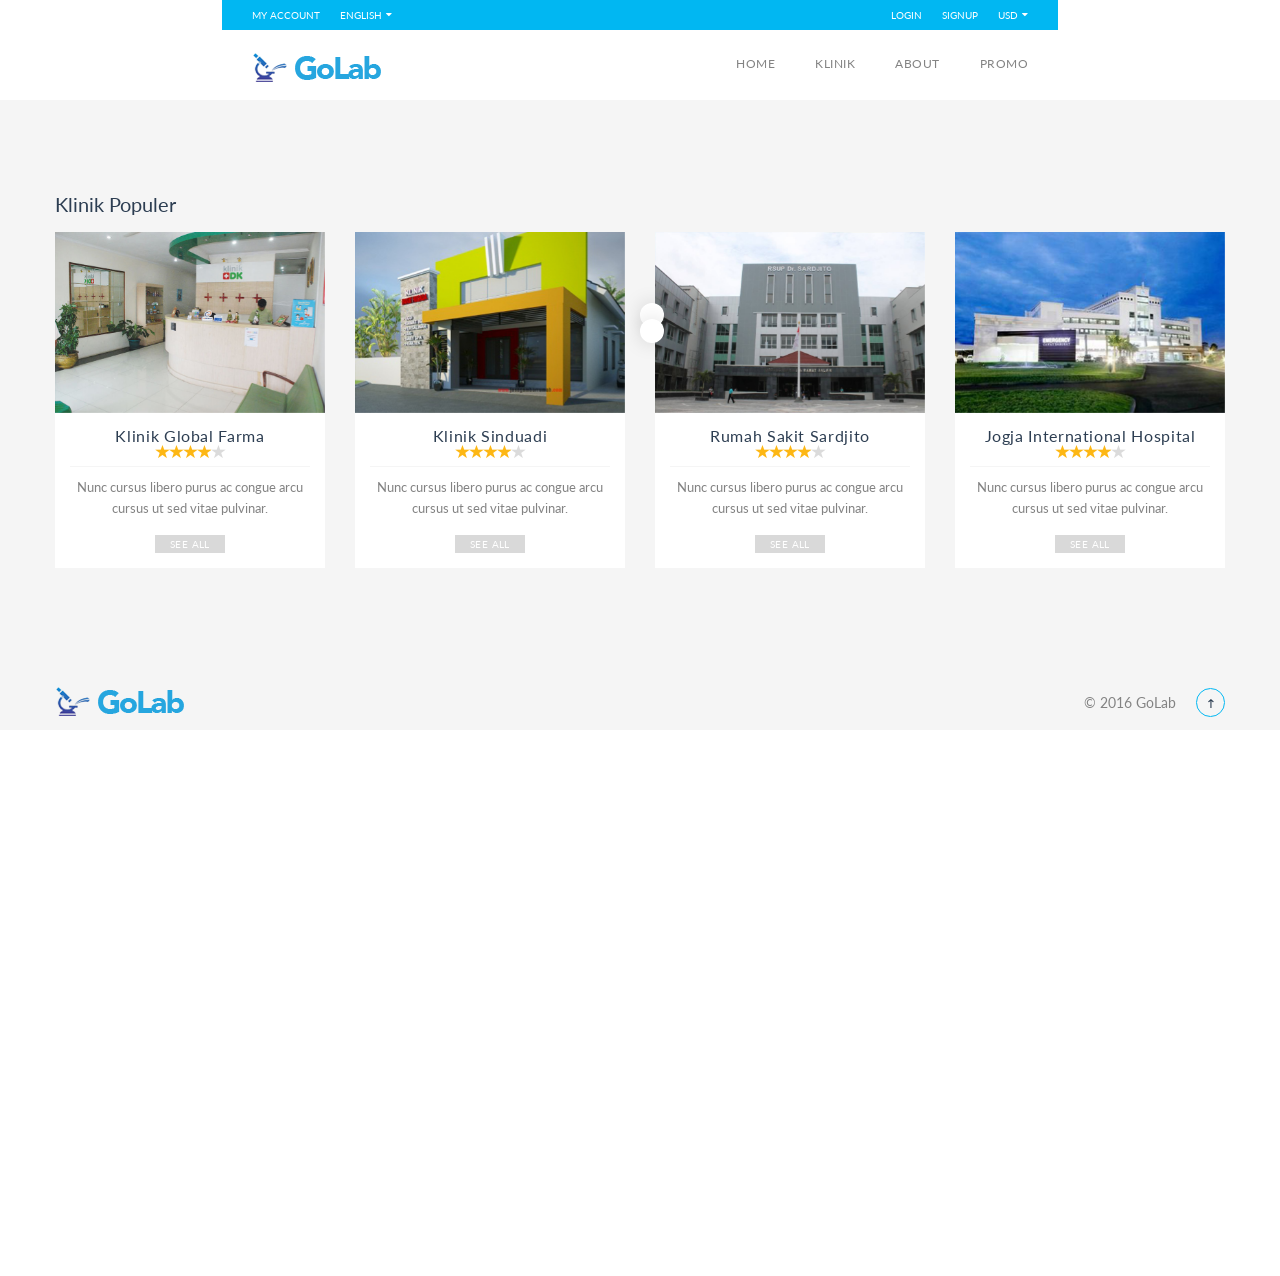
==== index.html @ 2e9f265a "first" ====
<!DOCTYPE html>
<!--[if IE 8]>          <html class="ie ie8"> <![endif]-->
<!--[if IE 9]>          <html class="ie ie9"> <![endif]-->
<!--[if gt IE 9]><!-->  <html> <!--<![endif]-->
<head>
    <!-- Page Title -->
    <title>Golab | Laboratorium Klinik</title>
    
    <!-- Meta Tags -->
    <meta charset="utf-8">
    <meta name="keywords" content="HTML5 Template" />
    <meta name="description" content="Travelo | Responsive HTML5 Travel Template">
    <meta name="author" content="SoapTheme">

    <meta name="viewport" content="width=device-width, initial-scale=1.0">
    
    <!-- Theme Styles -->
    <link rel="stylesheet" href="css/bootstrap.min.css">
    <link rel="stylesheet" href="css/font-awesome.min.css">
    <link href='http://fonts.googleapis.com/css?family=Lato:300,400,700' rel='stylesheet' type='text/css'>
    <link rel="stylesheet" href="css/animate.min.css">
    
    <!-- Current Page Styles -->
    <link rel="stylesheet" type="text/css" href="components/revolution_slider/css/settings.css" media="screen" />
    <link rel="stylesheet" type="text/css" href="components/revolution_slider/css/style.css" media="screen" />
    <link rel="stylesheet" type="text/css" href="components/jquery.bxslider/jquery.bxslider.css" media="screen" />
    <link rel="stylesheet" type="text/css" href="components/flexslider/flexslider.css" media="screen" />
    
    <!-- Main Style -->
    <link id="main-style" rel="stylesheet" href="css/style.css">
    
    <!-- Custom Styles -->
    <link rel="stylesheet" href="css/custom.css">

    <!-- Updated Styles -->
    <link rel="stylesheet" href="css/updates.css">
    
    <!-- Responsive Styles -->
    <link rel="stylesheet" href="css/responsive.css">
    
    <!-- CSS for IE -->
    <!--[if lte IE 9]>
        <link rel="stylesheet" type="text/css" href="css/ie.css" />
    <![endif]-->
    

    <!-- HTML5 shim and Respond.js IE8 support of HTML5 elements and media queries -->
    <!--[if lt IE 9]>
      <script type='text/javascript' src="http://html5shiv.googlecode.com/svn/trunk/html5.js"></script>
      <script type='text/javascript' src="http://cdnjs.cloudflare.com/ajax/libs/respond.js/1.4.2/respond.js"></script>
    <![endif]-->
</head>
<body>
    
    <div id="page-wrapper">
        <header id="header" class="navbar-static-top">
            <div class="topnav hidden-xs">
                <div class="container custom2">
                    <ul class="quick-menu pull-left">
                        <li><a href="#">MY ACCOUNT</a></li>
                        <li class="ribbon">
                            <a href="#">English</a>
                            <ul class="menu mini">
                                <li><a href="#" title="Dansk">Dansk</a></li>
                                <li><a href="#" title="Deutsch">Deutsch</a></li>
                                <li class="active"><a href="#" title="English">English</a></li>
                                <li><a href="#" title="Español">Español</a></li>
                                <li><a href="#" title="Français">Français</a></li>
                                <li><a href="#" title="Italiano">Italiano</a></li>
                                <li><a href="#" title="Magyar">Magyar</a></li>
                                <li><a href="#" title="Nederlands">Nederlands</a></li>
                                <li><a href="#" title="Norsk">Norsk</a></li>
                                <li><a href="#" title="Polski">Polski</a></li>
                                <li><a href="#" title="Português">Português</a></li>
                                <li><a href="#" title="Suomi">Suomi</a></li>
                                <li><a href="#" title="Svenska">Svenska</a></li>
                            </ul>
                        </li>
                    </ul>
                    <ul class="quick-menu pull-right">
                        <li><a href="#" class="soap-popupbox">LOGIN</a></li>
                        <li><a href="#" class="soap-popupbox">SIGNUP</a></li>
                        <li class="ribbon currency">
                            <a href="#" title="">USD</a>
                            <ul class="menu mini">
                                <li><a href="#" title="AUD">AUD</a></li>
                                <li><a href="#" title="BRL">BRL</a></li>
                                <li class="active"><a href="#" title="USD">USD</a></li>
                                <li><a href="#" title="CAD">CAD</a></li>
                                <li><a href="#" title="CHF">CHF</a></li>
                                <li><a href="#" title="CNY">CNY</a></li>
                                <li><a href="#" title="CZK">CZK</a></li>
                                <li><a href="#" title="DKK">DKK</a></li>
                                <li><a href="#" title="EUR">EUR</a></li>
                                <li><a href="#" title="GBP">GBP</a></li>
                                <li><a href="#" title="HKD">HKD</a></li>
                                <li><a href="#" title="HUF">HUF</a></li>
                                <li><a href="#" title="IDR">IDR</a></li>
                            </ul>
                        </li>
                    </ul>
                </div>
            </div>
            
            <div class="main-header">
                
                <a href="#" data-toggle="collapse" class="mobile-menu-toggle">
                    Mobile Menu Toggle
                </a>

                <div class="container custom1">
                    <h1 class="logo navbar-brand">
                        <a href="#" title="Travelo - home">
                            <img src="images/logo.png" alt="Travelo HTML5 Template" />
                        </a>
                    </h1>
                    
                    <nav id="main-menu" role="navigation">
                        <ul class="menu">
                            <li class="menu-item-has-children">
                                <a href="#">Home</a>
                               
                            </li>
                            
                            <li class="menu-item-has-children">
                                <a href="#">Klinik</a>
                               
                            </li>
                            
                            <li class="menu-item-has-children">
                                <a href="#">About</a>
                                
                            </li>
                            <li class="menu-item-has-children">
                                <a href="#">PROMO</a>
                               
                            </li>
                        </ul>
                    </nav>
                </div>
                
                <nav id="mobile-menu-01" class="mobile-menu collapse">
                    <ul id="mobile-primary-menu" class="menu">
                        <li class="menu-item-has-children">
                                <a href="#">Home</a>
                               
                            </li>
                            
                            <li class="menu-item-has-children">
                                <a href="#">Klinik</a>
                               
                            </li>
                            
                            <li class="menu-item-has-children">
                                <a href="#">About</a>
                                
                            </li>
                            <li class="menu-item-has-children">
                                <a href="#">PROMO</a>
                               
                            </li>
                        </ul>
                    </ul>
                    
                    <ul class="mobile-topnav container">
                        <li><a href="#">MY ACCOUNT</a></li>
                        <li class="ribbon language menu-color-skin">
                            <a href="#" data-toggle="collapse">ENGLISH</a>
                            <ul class="menu mini">
                                <li><a href="#" title="Dansk">Dansk</a></li>
                                <li><a href="#" title="Deutsch">Deutsch</a></li>
                                <li class="active"><a href="#" title="English">English</a></li>
                                <li><a href="#" title="Español">Español</a></li>
                                <li><a href="#" title="Français">Français</a></li>
                                <li><a href="#" title="Italiano">Italiano</a></li>
                                <li><a href="#" title="Magyar">Magyar</a></li>
                                <li><a href="#" title="Nederlands">Nederlands</a></li>
                                <li><a href="#" title="Norsk">Norsk</a></li>
                                <li><a href="#" title="Polski">Polski</a></li>
                                <li><a href="#" title="Português">Português</a></li>
                                <li><a href="#" title="Suomi">Suomi</a></li>
                                <li><a href="#" title="Svenska">Svenska</a></li>
                            </ul>
                        </li>
                        <li><a href="#" class="soap-popupbox">LOGIN</a></li>
                        <li><a href="#" class="soap-popupbox">SIGNUP</a></li>
                        <li class="ribbon currency menu-color-skin">
                            <a href="#">USD</a>
                            <ul class="menu mini">
                                <li><a href="#" title="AUD">AUD</a></li>
                                <li><a href="#" title="BRL">BRL</a></li>
                                <li class="active"><a href="#" title="USD">USD</a></li>
                                <li><a href="#" title="CAD">CAD</a></li>
                                <li><a href="#" title="CHF">CHF</a></li>
                                <li><a href="#" title="CNY">CNY</a></li>
                                <li><a href="#" title="CZK">CZK</a></li>
                                <li><a href="#" title="DKK">DKK</a></li>
                                <li><a href="#" title="EUR">EUR</a></li>
                                <li><a href="#" title="GBP">GBP</a></li>
                                <li><a href="#" title="HKD">HKD</a></li>
                                <li><a href="#" title="HUF">HUF</a></li>
                                <li><a href="#" title="IDR">IDR</a></li>
                            </ul>
                        </li>
                    </ul>
                    
                </nav>
            </div>
            <div id="travelo-signup" class="travelo-signup-box travelo-box">
                <div class="login-social">
                    <a href="#" class="button login-facebook"><i class="soap-icon-facebook"></i>Login with Facebook</a>
                    <a href="#" class="button login-googleplus"><i class="soap-icon-googleplus"></i>Login with Google+</a>
                </div>
                <div class="seperator"><label>OR</label></div>
                <div class="simple-signup">
                    <div class="text-center signup-email-section">
                        <a href="#" class="signup-email"><i class="soap-icon-letter"></i>Sign up with Email</a>
                    </div>
                    <p class="description">By signing up, I agree to Travelo's Terms of Service, Privacy Policy, Guest Refund olicy, and Host Guarantee Terms.</p>
                </div>
                <div class="email-signup">
                    <form>
                        <div class="form-group">
                            <input type="text" class="input-text full-width" placeholder="first name">
                        </div>
                        <div class="form-group">
                            <input type="text" class="input-text full-width" placeholder="last name">
                        </div>
                        <div class="form-group">
                            <input type="text" class="input-text full-width" placeholder="email address">
                        </div>
                        <div class="form-group">
                            <input type="password" class="input-text full-width" placeholder="password">
                        </div>
                        <div class="form-group">
                            <input type="password" class="input-text full-width" placeholder="confirm password">
                        </div>
                        <div class="form-group">
                            <div class="checkbox">
                                <label>
                                    <input type="checkbox"> Tell me about Travelo news
                                </label>
                            </div>
                        </div>
                        <div class="form-group">
                            <p class="description">By signing up, I agree to Travelo's Terms of Service, Privacy Policy, Guest Refund Policy, and Host Guarantee Terms.</p>
                        </div>
                        <button type="submit" class="full-width btn-medium">SIGNUP</button>
                    </form>
                </div>
                <div class="seperator"></div>   
                <p>Already a Travelo member? <a href="#" class="goto-login soap-popupbox">Login</a></p>
            </div>
            <div id="travelo-login" class="travelo-login-box travelo-box">
                <div class="login-social">
                    <a href="#" class="button login-facebook"><i class="soap-icon-facebook"></i>Login with Facebook</a>
                    <a href="#" class="button login-googleplus"><i class="soap-icon-googleplus"></i>Login with Google+</a>
                </div>
                <div class="seperator"><label>OR</label></div>
                <form>
                    <div class="form-group">
                        <input type="text" class="input-text full-width" placeholder="email address">
                    </div>
                    <div class="form-group">
                        <input type="password" class="input-text full-width" placeholder="password">
                    </div>
                    <div class="form-group">
                        <a href="#" class="forgot-password pull-right">Forgot password?</a>
                        <div class="checkbox checkbox-inline">
                            <label>
                                <input type="checkbox"> Remember me
                            </label>
                        </div>
                    </div>
                </form>
                <div class="seperator"></div>
                <p>Don't have an account? <a href="#" class="goto-signup soap-popupbox">Sign up</a></p>
            </div>
        </header>
        <div id="slideshow">
            <div class="fullwidthbanner-container">
                <div class="revolution-slider" style="height: 0; overflow: hidden;">
                    <ul>    <!-- SLIDE  -->
                        <!-- Slide1 -->
                        <li data-transition="zoomin" data-slotamount="7" data-masterspeed="1500">
                            <!-- MAIN IMAGE -->
                            <img src="http://localhost/golab.id/images/slider.jpg" alt="">
                        </li>
                    </ul>
                </div>
            </div>
        </div>
        <section id="content">
            <div class="search-box-wrapper">
                <div class="search-box container">
                    <ul class="search-tabs clearfix">
                        <li class="active"><a href="#" data-toggle="tab">CEK LAB</a></li>
                       <!-- <li><a href="#flights-tab" data-toggle="tab">FLIGHTS</a></li>
                        <li><a href="#flight-and-hotel-tab" data-toggle="tab">FLIGHT &amp; HOTELS</a></li>
                        <li><a href="#cars-tab" data-toggle="tab">CARS</a></li>
                        <li><a href="#cruises-tab" data-toggle="tab">CRUISES</a></li>
                        <li><a href="#flight-status-tab" data-toggle="tab">FLIGHT STATUS</a></li>
                        <li><a href="#online-checkin-tab" data-toggle="tab">ONLINE CHECK IN</a></li> -->
                    </ul>
                    <div class="visible-mobile">
                        <ul id="mobile-search-tabs" class="search-tabs clearfix">
                            <li class="active"><a href="#">CEK LAB</a></li>
                           <!-- <li><a href="#flights-tab">FLIGHTS</a></li>
                            <li><a href="#flight-and-hotel-tab">FLIGHT &amp; HOTELS</a></li>
                            <li><a href="#cars-tab">CARS</a></li>
                            <li><a href="#cruises-tab">CRUISES</a></li>
                            <li><a href="#flight-status-tab">FLIGHT STATUS</a></li>
                            <li><a href="#online-checkin-tab">ONLINE CHECK IN</a></li> -->
                        </ul>
                    </div>
                    
                    <div class="search-tab-content">
                        <div class="tab-pane fade active in" id="hotels-tab">
                            <form action="hotel-list-view.html" method="post">
                                <div class="row">
                                        <div class="form-group col-sm-6 col-md-3">
                                            
                                        <label>Keluhan Anda</label>
                                        <input type="text" class="input-text full-width" placeholder="Misal : Diabetes" />
                                    </div>

                                    <div class="form-group col-sm-6 col-md-3">
                                        
                                        <label>Keluhan Anda</label>
                                        <input type="text" class="input-text full-width" placeholder="Misal : Yogyakarta" />
                                    </div>
                                    

                                    <div class="form-group col-sm-6 col-md-3">
                                        
                                        <div class="row">
                                            <div class="col-xs-6">
                                                <label>Tanggal Periksa</label>
                                                <div class="datepicker-wrap">
                                                    <input type="text" class="input-text full-width" placeholder="mm/dd/yy" />
                                                </div>
                                            </div>
                                        </div>
                                    </div>

                                    
                                    <div class="form-group col-sm-6 col-md-3">
                                        <label class="hidden-xs">&nbsp;</label>
                                        <button type="submit" class="full-width icon-check animated" data-animation-type="bounce" data-animation-duration="1">CEK SEKARANG</button>
                                    </div>
                                </div>
                            </form>
                        </div>
                        <div class="tab-pane fade" id="flights-tab">
                            <form action="flight-list-view.html" method="post">
                                <div class="row">
                                    <div class="col-md-4">
                                        <h4 class="title">Where</h4>
                                        <div class="form-group">
                                            <label>Leaving From</label>
                                            <input type="text" class="input-text full-width" placeholder="city, distirct or specific airpot" />
                                        </div>
                                        <div class="form-group">
                                            <label>Going To</label>
                                            <input type="text" class="input-text full-width" placeholder="city, distirct or specific airpot" />
                                        </div>
                                    </div>
                                    
                                    <div class="col-md-4">
                                        <h4 class="title">When</h4>
                                        <label>Departing On</label>
                                        <div class="form-group row">
                                            <div class="col-xs-6">
                                                <div class="datepicker-wrap">
                                                    <input type="text" class="input-text full-width" placeholder="mm/dd/yy" />
                                                </div>
                                            </div>
                                            <div class="col-xs-6">
                                                <div class="selector">
                                                    <select class="full-width">
                                                        <option value="1">anytime</option>
                                                        <option value="2">morning</option>
                                                    </select>
                                                </div>
                                            </div>
                                        </div>
                                        <label>Arriving On</label>
                                        <div class="form-group row">
                                            <div class="col-xs-6">
                                                <div class="datepicker-wrap">
                                                    <input type="text" class="input-text full-width" placeholder="mm/dd/yy" />
                                                </div>
                                            </div>
                                            <div class="col-xs-6">
                                                <div class="selector">
                                                    <select class="full-width">
                                                        <option value="1">anytime</option>
                                                        <option value="2">morning</option>
                                                    </select>
                                                </div>
                                            </div>
                                        </div>
                                    </div>
                                    
                                    <div class="col-md-4">
                                        <h4 class="title">Who</h4>
                                        <div class="form-group row">
                                            <div class="col-xs-3">
                                                <label>Adults</label>
                                                <div class="selector">
                                                    <select class="full-width">
                                                        <option value="1">01</option>
                                                        <option value="2">02</option>
                                                        <option value="3">03</option>
                                                        <option value="4">04</option>
                                                    </select>
                                                </div>
                                            </div>
                                            <div class="col-xs-3">
                                                <label>Kids</label>
                                                <div class="selector">
                                                    <select class="full-width">
                                                        <option value="1">01</option>
                                                        <option value="2">02</option>
                                                        <option value="3">03</option>
                                                        <option value="4">04</option>
                                                    </select>
                                                </div>
                                            </div>
                                            <div class="col-xs-6">
                                                <label>Promo Code</label>
                                                <input type="text" class="input-text full-width" placeholder="type here" />
                                            </div>
                                        </div>
                                        <div class="form-group row">
                                            <div class="col-xs-3">
                                                <label>Infants</label>
                                                <div class="selector">
                                                    <select class="full-width">
                                                        <option value="1">01</option>
                                                        <option value="2">02</option>
                                                        <option value="3">03</option>
                                                        <option value="4">04</option>
                                                    </select>
                                                </div>
                                            </div>
                                            <div class="col-xs-6 pull-right">
                                                <label>&nbsp;</label>
                                                <button class="full-width icon-check">SERACH NOW</button>
                                            </div>
                                        </div>
                                    </div>
                                </div>
                            </form>
                        </div>
                        
                        <div class="tab-pane fade" id="flight-and-hotel-tab">
                            <form action="flight-list-view.html" method="post">
                                <div class="row">
                                    <div class="col-md-4">
                                        <h4 class="title">Where</h4>
                                        <div class="form-group">
                                            <label>Leaving From</label>
                                            <input type="text" class="input-text full-width" placeholder="city, distirct or specific airpot" />
                                        </div>
                                        <div class="form-group">
                                            <label>Going To</label>
                                            <input type="text" class="input-text full-width" placeholder="city, distirct or specific airpot" />
                                        </div>
                                    </div>
                                    
                                    <div class="col-md-4">
                                        <h4 class="title">When</h4>
                                        <label>Departing On</label>
                                        <div class="form-group row">
                                            <div class="col-xs-6">
                                                <div class="datepicker-wrap">
                                                    <input type="text" class="input-text full-width" placeholder="mm/dd/yy" />
                                                </div>
                                            </div>
                                            <div class="col-xs-6">
                                                <div class="selector">
                                                    <select class="full-width">
                                                        <option value="1">anytime</option>
                                                        <option value="2">morning</option>
                                                    </select>
                                                </div>
                                            </div>
                                        </div>
                                        <label>Arriving On</label>
                                        <div class="form-group row">
                                            <div class="col-xs-6">
                                                <div class="datepicker-wrap">
                                                    <input type="text" class="input-text full-width" placeholder="mm/dd/yy" />
                                                </div>
                                            </div>
                                            <div class="col-xs-6">
                                                <div class="selector">
                                                    <select class="full-width">
                                                        <option value="1">anytime</option>
                                                        <option value="2">morning</option>
                                                    </select>
                                                </div>
                                            </div>
                                        </div>
                                    </div>
                                    
                                    <div class="col-md-4">
                                        <h4 class="title">Who</h4>
                                        <div class="form-group row">
                                            <div class="col-xs-3">
                                                <label>Adults</label>
                                                <div class="selector">
                                                    <select class="full-width">
                                                        <option value="1">01</option>
                                                        <option value="2">02</option>
                                                        <option value="3">03</option>
                                                        <option value="4">04</option>
                                                    </select>
                                                </div>
                                            </div>
                                            <div class="col-xs-3">
                                                <label>Kids</label>
                                                <div class="selector">
                                                    <select class="full-width">
                                                        <option value="1">01</option>
                                                        <option value="2">02</option>
                                                        <option value="3">03</option>
                                                        <option value="4">04</option>
                                                    </select>
                                                </div>
                                            </div>
                                            <div class="col-xs-6">
                                                <label>Promo Code</label>
                                                <input type="text" class="input-text full-width" placeholder="type here" />
                                            </div>
                                        </div>
                                        <div class="form-group row">
                                            <div class="col-xs-3">
                                                <label>Rooms</label>
                                                <div class="selector">
                                                    <select class="full-width">
                                                        <option value="1">01</option>
                                                        <option value="2">02</option>
                                                        <option value="3">03</option>
                                                        <option value="4">04</option>
                                                    </select>
                                                </div>
                                            </div>
                                            <div class="col-xs-6 pull-right">
                                                <label>&nbsp;</label>
                                                <button class="full-width icon-check">SERACH NOW</button>
                                            </div>
                                        </div>
                                    </div>
                                </div>
                            </form>
                        </div>
                        
                        <div class="tab-pane fade" id="cars-tab">
                            <form action="car-list-view.html" method="post">
                                <div class="row">
                                    <div class="col-md-4">
                                        <h4 class="title">Where</h4>
                                        <div class="form-group">
                                            <label>Pick Up</label>
                                            <input type="text" class="input-text full-width" placeholder="city, distirct or specific airpot" />
                                        </div>
                                        <div class="form-group">
                                            <label>Drop Off</label>
                                            <input type="text" class="input-text full-width" placeholder="city, distirct or specific airpot" />
                                        </div>
                                    </div>
                                    
                                    <div class="col-md-4">
                                        <h4 class="title">When</h4>
                                        <div class="form-group">
                                            <label>Pick-Up Date / Time</label>
                                            <div class="row">
                                                <div class="col-xs-6">
                                                    <div class="datepicker-wrap">
                                                        <input type="text" class="input-text full-width" placeholder="mm/dd/yy" />
                                                    </div>
                                                </div>
                                                <div class="col-xs-6">
                                                    <div class="selector">
                                                        <select class="full-width">
                                                            <option value="1">anytime</option>
                                                            <option value="2">morning</option>
                                                        </select>
                                                    </div>
                                                </div>
                                            </div>
                                        </div>
                                        <div class="form-group">
                                            <label>Drop-Off Date / Time</label>
                                            <div class="row">
                                                <div class="col-xs-6">
                                                    <div class="datepicker-wrap">
                                                        <input type="text" class="input-text full-width" placeholder="mm/dd/yy" />
                                                    </div>
                                                </div>
                                                <div class="col-xs-6">
                                                    <div class="selector">
                                                        <select class="full-width">
                                                            <option value="1">anytime</option>
                                                            <option value="2">morning</option>
                                                        </select>
                                                    </div>
                                                </div>
                                            </div>
                                        </div>
                                    </div>
                                    
                                    <div class="col-md-4">
                                        <h4 class="title">Who</h4>
                                        <div class="form-group row">
                                            <div class="col-xs-3">
                                                <label>Adults</label>
                                                <div class="selector">
                                                    <select class="full-width">
                                                        <option value="1">01</option>
                                                        <option value="2">02</option>
                                                        <option value="3">03</option>
                                                        <option value="4">04</option>
                                                    </select>
                                                </div>
                                            </div>
                                            <div class="col-xs-3">
                                                <label>Kids</label>
                                                <div class="selector">
                                                    <select class="full-width">
                                                        <option value="1">01</option>
                                                        <option value="2">02</option>
                                                        <option value="3">03</option>
                                                        <option value="4">04</option>
                                                    </select>
                                                </div>
                                            </div>
                                            <div class="col-xs-6">
                                                <label>Promo Code</label>
                                                <input type="text" class="input-text full-width" placeholder="type here" />
                                            </div>
                                        </div>
                                        <div class="form-group row">
                                            <div class="col-xs-6">
                                                <label>Car Type</label>
                                                <div class="selector">
                                                    <select class="full-width">
                                                        <option value="">select a car type</option>
                                                        <option value="economy">Economy</option>
                                                        <option value="compact">Compact</option>
                                                    </select>
                                                </div>
                                            </div>
                                            <div class="col-xs-6">
                                                <label>&nbsp;</label>
                                                <button class="full-width icon-check">SERACH NOW</button>
                                            </div>
                                        </div>
                                    </div>
                                </div>
                            </form>
                        </div>
                        
                        <div class="tab-pane fade" id="cruises-tab">
                            <form action="cruise-list-view.html" method="post">
                                <div class="row">
                                    <div class="col-md-4">
                                        <h4 class="title">Where</h4>
                                        <div class="form-group">
                                            <label>Your Destination</label>
                                            <input type="text" class="input-text full-width" placeholder="enter a destination or hotel name" />
                                        </div>
                                    </div>
                                    
                                    <div class="col-md-4">
                                        <h4 class="title">When</h4>
                                        <div class="form-group row">
                                            <div class="col-xs-6">
                                                <label>Departure Date</label>
                                                <div class="datepicker-wrap">
                                                    <input type="text" class="input-text full-width" placeholder="mm/dd/yy" />
                                                </div>
                                            </div>
                                            <div class="col-xs-6">
                                                <label>Cruise Length</label>
                                                <div class="selector">
                                                    <select class="full-width">
                                                        <option value="">select length</option>
                                                        <option value="1">1-2 Nights</option>
                                                        <option value="2">3-4 Nights</option>
                                                    </select>
                                                </div>
                                            </div>
                                        </div>
                                    </div>
                                    
                                    <div class="col-md-4">
                                        <h4 class="title">Who</h4>
                                        <div class="form-group row">
                                            <div class="col-xs-6">
                                                <label>Cruise Line</label>
                                                <div class="selector">
                                                    <select class="full-width">
                                                        <option value="">select cruise line</option>
                                                        <option>Azamara Club Cruises</option>
                                                        <option>Carnival Cruise Lines</option>
                                                        <option>Celebrity Cruises</option>
                                                        <option>Costa Cruise Lines</option>
                                                        <option>Cruise &amp; Maritime Voyages</option>
                                                        <option>Crystal Cruises</option>
                                                        <option>Cunard Line Ltd.</option>
                                                        <option>Disney Cruise Line</option>
                                                        <option>Holland America Line</option>
                                                        <option>Hurtigruten Cruise Line</option>
                                                        <option>MSC Cruises</option>
                                                        <option>Norwegian Cruise Line</option>
                                                        <option>Oceania Cruises</option>
                                                        <option>Orion Expedition Cruises</option>
                                                        <option>P&amp;O Cruises</option>
                                                        <option>Paul Gauguin Cruises</option>
                                                        <option>Peter Deilmann Cruises</option>
                                                        <option>Princess Cruises</option>
                                                        <option>Regent Seven Seas Cruises</option>
                                                        <option>Royal Caribbean International</option>
                                                        <option>Seabourn Cruise Line</option>
                                                        <option>Silversea Cruises</option>
                                                        <option>Star Clippers</option>
                                                        <option>Swan Hellenic Cruises</option>
                                                        <option>Thomson Cruises</option>
                                                        <option>Viking River Cruises</option>
                                                        <option>Windstar Cruises</option>
                                                    </select>
                                                </div>
                                            </div>
                                            <div class="col-xs-6">
                                                <label>&nbsp;</label>
                                                <button class="icon-check full-width">SEARCH NOW</button>
                                            </div>
                                        </div>
                                    </div>
                                </div>
                            </form>
                        </div>
                        
                        <div class="tab-pane fade" id="flight-status-tab">
                            <form action="flight-list-view.html" method="post">
                                <div class="row">
                                    <div class="col-md-6">
                                        <h4 class="title">Where</h4>
                                        <div class="form-group row">
                                            <div class="col-xs-6">
                                                <label>Leaving From</label>
                                                <input type="text" class="input-text full-width" placeholder="enter a city or place name" />
                                            </div>
                                            <div class="col-xs-6">
                                                <label>Going To</label>
                                                <input type="text" class="input-text full-width" placeholder="enter a city or place name" />
                                            </div>
                                        </div>
                                    </div>
                                    
                                    <div class="col-xs-6 col-md-2">
                                        <h4 class="title">When</h4>
                                        <div class="form-group">
                                            <label>Departure Date</label>
                                            <div class="datepicker-wrap">
                                                <input type="text" class="input-text full-width" placeholder="mm/dd/yy" />
                                            </div>
                                        </div>
                                    </div>
                                    
                                    <div class="col-xs-6 col-md-2">
                                        <h4 class="title">Who</h4>
                                        <div class="form-group">
                                            <label>Flight Number</label>
                                            <input type="text" class="input-text full-width" placeholder="enter flight number" />
                                        </div>
                                    </div>
                                    <div class="form-group col-md-2 fixheight">
                                        <label class="hidden-xs">&nbsp;</label>
                                        <button class="icon-check full-width">SEARCH NOW</button>
                                    </div>
                                </div>
                            </form>
                        </div>
                        
                        <div class="tab-pane fade" id="online-checkin-tab">
                            <form>
                                <div class="row">
                                    <div class="col-md-6">
                                        <h4 class="title">Where</h4>
                                        <div class="form-group row">
                                            <div class="col-xs-6">
                                                <label>Leaving From</label>
                                                <input type="text" class="input-text full-width" placeholder="enter a city or place name" />
                                            </div>
                                            <div class="col-xs-6">
                                                <label>Going To</label>
                                                <input type="text" class="input-text full-width" placeholder="enter a city or place name" />
                                            </div>
                                        </div>
                                    </div>
                                    
                                    <div class="col-xs-6 col-md-2">
                                        <h4 class="title">When</h4>
                                        <div class="form-group">
                                            <label>Departure Date</label>
                                            <div class="datepicker-wrap">
                                                <input type="text" class="input-text full-width" placeholder="mm/dd/yy" />
                                            </div>
                                        </div>
                                    </div>
                                    
                                    <div class="col-xs-6 col-md-2">
                                        <h4 class="title">Who</h4>
                                        <div class="form-group">
                                            <label>Full Name</label>
                                            <input type="text" class="input-text full-width" placeholder="enter your full name" />
                                        </div>
                                    </div>
                                    <div class="form-group col-md-2 fixheight">
                                        <label class="hidden-xs">&nbsp;</label>
                                        <button class="icon-check full-width">SEARCH NOW</button>
                                    </div>
                                </div>
                            </form>
                        </div>
                    </div>
                </div>
            </div>
            
            <div class="section container" style="margin-top:100px;">
                <h2>Klinik Populer</h2>
                <div class="row image-box style3">
                    <div class="col-sms-6 col-sm-6 col-md-3">
                        <article class="box">
                            <figure class="animated" data-animation-type="fadeInDown" data-animation-delay="0">
                                <a href="#" class="hover-effect popup-gallery"><img width="270" height="160" alt="" src="images/klinik1.jpg"></a>
                            </figure>
                            <div class="details text-center">
                                <h4 class="box-title">Klinik Global Farma</h4>
                                <div data-placement="bottom" data-toggle="tooltip" title="4 stars" class="five-stars-container">
                                    <span style="width: 80%;" class="five-stars"></span>
                                </div>
                                <p class="description">Nunc cursus libero purus ac congue arcu cursus ut sed vitae pulvinar.</p>
                                <a class="button" href="cruise-detailed.html">SEE ALL</a>
                            </div>
                        </article>
                    </div>
                    <div class="col-sms-6 col-sm-6 col-md-3">
                        <article class="box">
                            <figure class="animated" data-animation-type="fadeInDown" data-animation-delay="0.4">
                                <a href="#" class="hover-effect popup-gallery"><img width="270" height="160" alt="" src="images/j.jpg"></a>
                            </figure>
                            <div class="details text-center">
                                <h4 class="box-title">Klinik Sinduadi</h4>
                                <div data-placement="bottom" data-toggle="tooltip" title="4 stars" class="five-stars-container">
                                    <span style="width: 80%;" class="five-stars"></span>
                                </div>
                                <p class="description">Nunc cursus libero purus ac congue arcu cursus ut sed vitae pulvinar.</p>
                                <a class="button" href="cruise-detailed.html">SEE ALL</a>
                            </div>
                        </article>
                    </div>
                    <div class="col-sms-6 col-sm-6 col-md-3">
                        <article class="box">
                            <figure class="animated" data-animation-type="fadeInDown" data-animation-delay="0.8">
                                <a href="#" class="hover-effect popup-gallery"><img width="270" height="160" alt="" src="images/s.jpg"></a>
                            </figure>
                            <div class="details text-center">
                                <h4 class="box-title">Rumah Sakit Sardjito</h4>
                                <div data-placement="bottom" data-toggle="tooltip" title="4 stars" class="five-stars-container">
                                    <span style="width: 80%;" class="five-stars"></span>
                                </div>
                                <p class="description">Nunc cursus libero purus ac congue arcu cursus ut sed vitae pulvinar.</p>
                                <a class="button" href="cruise-detailed.html">SEE ALL</a>
                            </div>
                        </article>
                    </div>
                    <div class="col-sms-6 col-sm-6 col-md-3">
                        <article class="box">
                            <figure class="animated" data-animation-type="fadeInDown" data-animation-delay="1.2">
                                <a href="ajax/cruise-slideshow-popup.html" class="hover-effect popup-gallery"><img width="270" height="160" alt="" src="images/a.jpg"></a>
                            </figure>
                            <div class="details text-center">
                                <h4 class="box-title">Jogja International Hospital</h4>
                                <div data-placement="bottom" data-toggle="tooltip" title="4 stars" class="five-stars-container">
                                    <span style="width: 80%;" class="five-stars"></span>
                                </div>
                                <p class="description">Nunc cursus libero purus ac congue arcu cursus ut sed vitae pulvinar.</p>
                                <a class="button" href="cruise-detailed.html">SEE ALL</a>
                            </div>
                        </article>
                    </div>
                </div>
            </div>
    
          
        <footer id="footer">
           
            <div class="bottom gray-area">
                <div class="container">
                    <div class="logo pull-left">
                        <a href="#" title="Travelo - home">
                            <img src="images/logo.png" alt="Travelo HTML5 Template" />
                        </a>
                    </div>
                    <div class="pull-right">
                        <a id="back-to-top" href="#" class="animated" data-animation-type="bounce"><i class="soap-icon-longarrow-up circle"></i></a>
                    </div>
                    <div class="copyright pull-right">
                        <p>&copy; 2016 GoLab</p>
                    </div>
                </div>
            </div>
        </footer>
    </div>
    
    <!-- Javascript -->
    <script type="text/javascript" src="js/jquery-1.11.1.min.js"></script>
    <script type="text/javascript" src="js/jquery.noconflict.js"></script>
    <script type="text/javascript" src="js/modernizr.2.7.1.min.js"></script>
    <script type="text/javascript" src="js/jquery-migrate-1.2.1.min.js"></script>
    <script type="text/javascript" src="js/jquery.placeholder.js"></script>
    <script type="text/javascript" src="js/jquery-ui.1.10.4.min.js"></script>
    
    <!-- Twitter Bootstrap -->
    <script type="text/javascript" src="js/bootstrap.js"></script>
    
    <!-- load revolution slider scripts -->
    <script type="text/javascript" src="components/revolution_slider/js/jquery.themepunch.plugins.min.js"></script>
    <script type="text/javascript" src="components/revolution_slider/js/jquery.themepunch.revolution.min.js"></script>
    
    <!-- load BXSlider scripts -->
    <script type="text/javascript" src="components/jquery.bxslider/jquery.bxslider.min.js"></script>

    <!-- Flex Slider -->
    <script type="text/javascript" src="components/flexslider/jquery.flexslider-min.js"></script>

    <!-- Google Map Api -->
    <script type='text/javascript' src="http://maps.google.com/maps/api/js?sensor=false&amp;language=en"></script>
    <script type="text/javascript" src="js/gmap3.min.js"></script>
    
    <!-- parallax -->
    <script type="text/javascript" src="js/jquery.stellar.min.js"></script>
    
    <!-- waypoint -->
    <script type="text/javascript" src="js/waypoints.min.js"></script>

    <!-- load page Javascript -->
    <script type="text/javascript" src="js/theme-scripts.js"></script>
    <script type="text/javascript" src="js/scripts.js"></script>
    
    <script type="text/javascript">
        tjq(document).ready(function() {
            tjq('.revolution-slider').revolution(
            {
                dottedOverlay:"none",
                delay:9000,
                startwidth:1170,
                startheight:646,
                onHoverStop:"on",
                hideThumbs:10,
                fullWidth:"on",
                forceFullWidth:"on",
                navigationType:"none",
                shadow:0,
                spinner:"spinner4",
                hideTimerBar:"on",
            });
        });
    </script>
</body>
</html>
---- components/revolution_slider/css/settings.css ----
/*-----------------------------------------------------------------------------

	-	Revolution Slider 4.1 Captions -

		Screen Stylesheet

version:   	1.4.5
date:      	27/11/13
author:		themepunch
email:     	info@themepunch.com
website:   	http://www.themepunch.com
-----------------------------------------------------------------------------*/



/*************************
	-	CAPTIONS	-
**************************/

.tp-static-layers	{	position:absolute; z-index:505; top:0px;left:0px;}

.tp-hide-revslider,.tp-caption.tp-hidden-caption	{	visibility:hidden !important; display:none !important;}


.tp-caption { z-index:1; white-space:nowrap}

.tp-caption-demo .tp-caption	{	position:relative !important; display:inline-block; margin-bottom:10px; margin-right:20px !important;}


.tp-caption.whitedivider3px {

	color: #000000;
	text-shadow: none;
	background-color: rgb(255, 255, 255);
	background-color: rgba(255, 255, 255, 1);
	text-decoration: none;
	min-width: 408px;
	min-height: 3px;
	background-position: initial initial;
	background-repeat: initial initial;
	border-width: 0px;
	border-color: #000000;
	border-style: none;
}


.tp-caption.finewide_large_white {
color:#ffffff;
text-shadow:none;
font-size:60px;
line-height:60px;
font-weight:300;
font-family:"Open Sans", sans-serif;
background-color:transparent;
text-decoration:none;
text-transform:uppercase;
letter-spacing:8px;
border-width:0px;
border-color:rgb(0, 0, 0);
border-style:none;
}

.tp-caption.whitedivider3px {
color:#000000;
text-shadow:none;
background-color:rgb(255, 255, 255);
background-color:rgba(255, 255, 255, 1);
text-decoration:none;
font-size:0px;
line-height:0;
min-width:468px;
min-height:3px;
border-width:0px;
border-color:rgb(0, 0, 0);
border-style:none;
}

.tp-caption.finewide_medium_white {
color:#ffffff;
text-shadow:none;
font-size:37px;
line-height:37px;
font-weight:300;
font-family:"Open Sans", sans-serif;
background-color:transparent;
text-decoration:none;
text-transform:uppercase;
letter-spacing:5px;
border-width:0px;
border-color:rgb(0, 0, 0);
border-style:none;
}

.tp-caption.boldwide_small_white {
font-size:25px;
line-height:25px;
font-weight:800;
font-family:"Open Sans", sans-serif;
color:rgb(255, 255, 255);
text-decoration:none;
background-color:transparent;
text-shadow:none;
text-transform:uppercase;
letter-spacing:5px;
border-width:0px;
border-color:rgb(0, 0, 0);
border-style:none;
}

.tp-caption.whitedivider3px_vertical {
color:#000000;
text-shadow:none;
background-color:rgb(255, 255, 255);
background-color:rgba(255, 255, 255, 1);
text-decoration:none;
font-size:0px;
line-height:0;
min-width:3px;
min-height:130px;
border-width:0px;
border-color:rgb(0, 0, 0);
border-style:none;
}

.tp-caption.finewide_small_white {
color:#ffffff;
text-shadow:none;
font-size:25px;
line-height:25px;
font-weight:300;
font-family:"Open Sans", sans-serif;
background-color:transparent;
text-decoration:none;
text-transform:uppercase;
letter-spacing:5px;
border-width:0px;
border-color:rgb(0, 0, 0);
border-style:none;
}

.tp-caption.finewide_verysmall_white_mw {
font-size:13px;
line-height:25px;
font-weight:400;
font-family:"Open Sans", sans-serif;
color:#ffffff;
text-decoration:none;
background-color:transparent;
text-shadow:none;
text-transform:uppercase;
letter-spacing:5px;
max-width:470px;
white-space:normal !important;
border-width:0px;
border-color:rgb(0, 0, 0);
border-style:none;
}

.tp-caption.lightgrey_divider {
text-decoration:none;
background-color:rgb(235, 235, 235);
background-color:rgba(235, 235, 235, 1);
width:370px;
height:3px;
background-position:initial initial;
background-repeat:initial initial;
border-width:0px;
border-color:rgb(34, 34, 34);
border-style:none;
}

.tp-caption.finewide_large_white {
color: #FFF;
text-shadow: none;
font-size: 60px;
line-height: 60px;
font-weight: 300;
font-family: "Open Sans", sans-serif;
background-color: rgba(0, 0, 0, 0);
text-decoration: none;
text-transform: uppercase;
letter-spacing: 8px;
border-width: 0px;
border-color: #000;
border-style: none;
}

.tp-caption.finewide_medium_white {
color: #FFF;
text-shadow: none;
font-size: 34px;
line-height: 34px;
font-weight: 300;
font-family: "Open Sans", sans-serif;
background-color: rgba(0, 0, 0, 0);
text-decoration: none;
text-transform: uppercase;
letter-spacing: 5px;
border-width: 0px;
border-color: #000;
border-style: none;
}

.tp-caption.huge_red {
position:absolute;
color:rgb(223,75,107);
font-weight:400;
font-size:150px;
line-height:130px;
font-family: 'Oswald', sans-serif;
margin:0px;
border-width:0px;
border-style:none;
white-space:nowrap;
background-color:rgb(45,49,54);
padding:0px;
}

.tp-caption.middle_yellow {
position:absolute;
color:rgb(251,213,114);
font-weight:600;
font-size:50px;
line-height:50px;
font-family: 'Open Sans', sans-serif;
margin:0px;
border-width:0px;
border-style:none;
white-space:nowrap;
}

.tp-caption.huge_thin_yellow {
	position:absolute;
color:rgb(251,213,114);
font-weight:300;
font-size:90px;
line-height:90px;
font-family: 'Open Sans', sans-serif;
margin:0px;
letter-spacing: 20px;
border-width:0px;
border-style:none;
white-space:nowrap;
}

.tp-caption.big_dark {
position:absolute;
color:#333;
font-weight:700;
font-size:70px;
line-height:70px;
font-family:"Open Sans";
margin:0px;
border-width:0px;
border-style:none;
white-space:nowrap;
}

.tp-caption.medium_dark {
position:absolute;
color:#333;
font-weight:300;
font-size:40px;
line-height:40px;
font-family:"Open Sans";
margin:0px;
letter-spacing: 5px;
border-width:0px;
border-style:none;
white-space:nowrap;
}


.tp-caption.medium_grey {
position:absolute;
color:#fff;
text-shadow:0px 2px 5px rgba(0, 0, 0, 0.5);
font-weight:700;
font-size:20px;
line-height:20px;
font-family:Arial;
padding:2px 4px;
margin:0px;
border-width:0px;
border-style:none;
background-color:#888;
white-space:nowrap;
}

.tp-caption.small_text {
position:absolute;
color:#fff;
text-shadow:0px 2px 5px rgba(0, 0, 0, 0.5);
font-weight:700;
font-size:14px;
line-height:20px;
font-family:Arial;
margin:0px;
border-width:0px;
border-style:none;
white-space:nowrap;
}

.tp-caption.medium_text {
position:absolute;
color:#fff;
text-shadow:0px 2px 5px rgba(0, 0, 0, 0.5);
font-weight:700;
font-size:20px;
line-height:20px;
font-family:Arial;
margin:0px;
border-width:0px;
border-style:none;
white-space:nowrap;
}


.tp-caption.large_bold_white_25 {
font-size:55px;
line-height:65px;
font-weight:700;
font-family:"Open Sans";
color:#fff;
text-decoration:none;
background-color:transparent;
text-align:center;
text-shadow:#000 0px 5px 10px;
border-width:0px;
border-color:rgb(255, 255, 255);
border-style:none;
}

.tp-caption.medium_text_shadow {
font-size:25px;
line-height:25px;
font-weight:600;
font-family:"Open Sans";
color:#fff;
text-decoration:none;
background-color:transparent;
text-align:center;
text-shadow:#000 0px 5px 10px;
border-width:0px;
border-color:rgb(255, 255, 255);
border-style:none;
}

.tp-caption.large_text {
position:absolute;
color:#fff;
text-shadow:0px 2px 5px rgba(0, 0, 0, 0.5);
font-weight:700;
font-size:40px;
line-height:40px;
font-family:Arial;
margin:0px;
border-width:0px;
border-style:none;
white-space:nowrap;
}

.tp-caption.medium_bold_grey {
font-size:30px;
line-height:30px;
font-weight:800;
font-family:"Open Sans";
color:rgb(102, 102, 102);
text-decoration:none;
background-color:transparent;
text-shadow:none;
margin:0px;
padding:1px 4px 0px;
border-width:0px;
border-color:rgb(255, 214, 88);
border-style:none;
}

.tp-caption.very_large_text {
position:absolute;
color:#fff;
text-shadow:0px 2px 5px rgba(0, 0, 0, 0.5);
font-weight:700;
font-size:60px;
line-height:60px;
font-family:Arial;
margin:0px;
border-width:0px;
border-style:none;
white-space:nowrap;
letter-spacing:-2px;
}

.tp-caption.very_big_white {
position:absolute;
color:#fff;
text-shadow:none;
font-weight:800;
font-size:60px;
line-height:60px;
font-family:Arial;
margin:0px;
border-width:0px;
border-style:none;
white-space:nowrap;
padding:0px 4px;
padding-top:1px;
background-color:#000;
}

.tp-caption.very_big_black {
position:absolute;
color:#000;
text-shadow:none;
font-weight:700;
font-size:60px;
line-height:60px;
font-family:Arial;
margin:0px;
border-width:0px;
border-style:none;
white-space:nowrap;
padding:0px 4px;
padding-top:1px;
background-color:#fff;
}

.tp-caption.modern_medium_fat {
position:absolute;
color:#000;
text-shadow:none;
font-weight:800;
font-size:24px;
line-height:20px;
font-family:"Open Sans", sans-serif;
margin:0px;
border-width:0px;
border-style:none;
white-space:nowrap;
}

.tp-caption.modern_medium_fat_white {
position:absolute;
color:#fff;
text-shadow:none;
font-weight:800;
font-size:24px;
line-height:20px;
font-family:"Open Sans", sans-serif;
margin:0px;
border-width:0px;
border-style:none;
white-space:nowrap;
}

.tp-caption.modern_medium_light {
position:absolute;
color:#000;
text-shadow:none;
font-weight:300;
font-size:24px;
line-height:20px;
font-family:"Open Sans", sans-serif;
margin:0px;
border-width:0px;
border-style:none;
white-space:nowrap;
}

.tp-caption.modern_big_bluebg {
position:absolute;
color:#fff;
text-shadow:none;
font-weight:800;
font-size:30px;
line-height:36px;
font-family:"Open Sans", sans-serif;
padding:3px 10px;
margin:0px;
border-width:0px;
border-style:none;
background-color:#4e5b6c;
letter-spacing:0;
}

.tp-caption.modern_big_redbg {
position:absolute;
color:#fff;
text-shadow:none;
font-weight:300;
font-size:30px;
line-height:36px;
font-family:"Open Sans", sans-serif;
padding:3px 10px;
padding-top:1px;
margin:0px;
border-width:0px;
border-style:none;
background-color:#de543e;
letter-spacing:0;
}

.tp-caption.modern_small_text_dark {
position:absolute;
color:#555;
text-shadow:none;
font-size:14px;
line-height:22px;
font-family:Arial;
margin:0px;
border-width:0px;
border-style:none;
white-space:nowrap;
}

.tp-caption.boxshadow {
-moz-box-shadow:0px 0px 20px rgba(0, 0, 0, 0.5);
-webkit-box-shadow:0px 0px 20px rgba(0, 0, 0, 0.5);
box-shadow:0px 0px 20px rgba(0, 0, 0, 0.5);
}

.tp-caption.black {
color:#000;
text-shadow:none;
}

.tp-caption.noshadow {
text-shadow:none;
}

.tp-caption a {
color:#ff7302;
text-shadow:none;
-webkit-transition:all 0.2s ease-out;
-moz-transition:all 0.2s ease-out;
-o-transition:all 0.2s ease-out;
-ms-transition:all 0.2s ease-out;
}

.tp-caption a:hover {
color:#ffa902;
}

.tp-caption.thinheadline_dark {
position:absolute;
color:rgba(0,0,0,0.85);
text-shadow:none;
font-weight:300;
font-size:30px;
line-height:30px;
font-family:"Open Sans";
background-color:transparent;
}

.tp-caption.thintext_dark {
position:absolute;
color:rgba(0,0,0,0.85);
text-shadow:none;
font-weight:300;
font-size:16px;
line-height:26px;
font-family:"Open Sans";
background-color:transparent;
}

.tp-caption.medium_bg_red a {
	color: #fff;
    text-decoration: none;
}

.tp-caption.medium_bg_red a:hover {
	color: #fff;
    text-decoration: underline;
}

.tp-caption.smoothcircle {
font-size:30px;
line-height:75px;
font-weight:800;
font-family:"Open Sans";
color:rgb(255, 255, 255);
text-decoration:none;
background-color:rgb(0, 0, 0);
background-color:rgba(0, 0, 0, 0.498039);
padding:50px 25px;
text-align:center;
border-radius:500px 500px 500px 500px;
border-width:0px;
border-color:rgb(0, 0, 0);
border-style:none;
}

.tp-caption.largeblackbg {
font-size:50px;
line-height:70px;
font-weight:300;
font-family:"Open Sans";
color:rgb(255, 255, 255);
text-decoration:none;
background-color:rgb(0, 0, 0);
padding:0px 20px 5px;
text-shadow:none;
border-width:0px;
border-color:rgb(255, 255, 255);
border-style:none;
}

.tp-caption.largepinkbg {
position:absolute;
color:#fff;
text-shadow:none;
font-weight:300;
font-size:50px;
line-height:70px;
font-family:"Open Sans";
background-color:#db4360;
padding:0px 20px;
-webkit-border-radius:0px;
-moz-border-radius:0px;
border-radius:0px;
}

.tp-caption.largewhitebg {
position:absolute;
color:#000;
text-shadow:none;
font-weight:300;
font-size:50px;
line-height:70px;
font-family:"Open Sans";
background-color:#fff;
padding:0px 20px;
-webkit-border-radius:0px;
-moz-border-radius:0px;
border-radius:0px;
}

.tp-caption.largegreenbg {
position:absolute;
color:#fff;
text-shadow:none;
font-weight:300;
font-size:50px;
line-height:70px;
font-family:"Open Sans";
background-color:#67ae73;
padding:0px 20px;
-webkit-border-radius:0px;
-moz-border-radius:0px;
border-radius:0px;
}

.tp-caption.excerpt {
font-size:36px;
line-height:36px;
font-weight:700;
font-family:Arial;
color:#ffffff;
text-decoration:none;
background-color:rgba(0, 0, 0, 1);
text-shadow:none;
margin:0px;
letter-spacing:-1.5px;
padding:1px 4px 0px 4px;
width:150px;
white-space:normal !important;
height:auto;
border-width:0px;
border-color:rgb(255, 255, 255);
border-style:none;
}

.tp-caption.large_bold_grey {
font-size:60px;
line-height:60px;
font-weight:800;
font-family:"Open Sans";
color:rgb(102, 102, 102);
text-decoration:none;
background-color:transparent;
text-shadow:none;
margin:0px;
padding:1px 4px 0px;
border-width:0px;
border-color:rgb(255, 214, 88);
border-style:none;
}

.tp-caption.medium_thin_grey {
font-size:34px;
line-height:30px;
font-weight:300;
font-family:"Open Sans";
color:rgb(102, 102, 102);
text-decoration:none;
background-color:transparent;
padding:1px 4px 0px;
text-shadow:none;
margin:0px;
border-width:0px;
border-color:rgb(255, 214, 88);
border-style:none;
}

.tp-caption.small_thin_grey {
font-size:18px;
line-height:26px;
font-weight:300;
font-family:"Open Sans";
color:rgb(117, 117, 117);
text-decoration:none;
background-color:transparent;
padding:1px 4px 0px;
text-shadow:none;
margin:0px;
border-width:0px;
border-color:rgb(255, 214, 88);
border-style:none;
}

.tp-caption.lightgrey_divider {
text-decoration:none;
background-color:rgba(235, 235, 235, 1);
width:370px;
height:3px;
background-position:initial initial;
background-repeat:initial initial;
border-width:0px;
border-color:rgb(34, 34, 34);
border-style:none;
}

.tp-caption.large_bold_darkblue {
font-size:58px;
line-height:60px;
font-weight:800;
font-family:"Open Sans";
color:rgb(52, 73, 94);
text-decoration:none;
background-color:transparent;
border-width:0px;
border-color:rgb(255, 214, 88);
border-style:none;
}

.tp-caption.medium_bg_darkblue {
font-size:20px;
line-height:20px;
font-weight:800;
font-family:"Open Sans";
color:rgb(255, 255, 255);
text-decoration:none;
background-color:rgb(52, 73, 94);
padding:10px;
border-width:0px;
border-color:rgb(255, 214, 88);
border-style:none;
}

.tp-caption.medium_bold_red {
font-size:24px;
line-height:30px;
font-weight:800;
font-family:"Open Sans";
color:rgb(227, 58, 12);
text-decoration:none;
background-color:transparent;
padding:0px;
border-width:0px;
border-color:rgb(255, 214, 88);
border-style:none;
}

.tp-caption.medium_light_red {
font-size:21px;
line-height:26px;
font-weight:300;
font-family:"Open Sans";
color:rgb(227, 58, 12);
text-decoration:none;
background-color:transparent;
padding:0px;
border-width:0px;
border-color:rgb(255, 214, 88);
border-style:none;
}

.tp-caption.medium_bg_red {
font-size:20px;
line-height:20px;
font-weight:800;
font-family:"Open Sans";
color:rgb(255, 255, 255);
text-decoration:none;
background-color:rgb(227, 58, 12);
padding:10px;
border-width:0px;
border-color:rgb(255, 214, 88);
border-style:none;
}

.tp-caption.medium_bold_orange {
font-size:24px;
line-height:30px;
font-weight:800;
font-family:"Open Sans";
color:rgb(243, 156, 18);
text-decoration:none;
background-color:transparent;
border-width:0px;
border-color:rgb(255, 214, 88);
border-style:none;
}

.tp-caption.medium_bg_orange {
font-size:20px;
line-height:20px;
font-weight:800;
font-family:"Open Sans";
color:rgb(255, 255, 255);
text-decoration:none;
background-color:rgb(243, 156, 18);
padding:10px;
border-width:0px;
border-color:rgb(255, 214, 88);
border-style:none;
}

.tp-caption.grassfloor {
text-decoration:none;
background-color:rgba(160, 179, 151, 1);
width:4000px;
height:150px;
border-width:0px;
border-color:rgb(34, 34, 34);
border-style:none;
}

.tp-caption.large_bold_white {
font-size:58px;
line-height:60px;
font-weight:800;
font-family:"Open Sans";
color:rgb(255, 255, 255);
text-decoration:none;
background-color:transparent;
border-width:0px;
border-color:rgb(255, 214, 88);
border-style:none;
}

.tp-caption.medium_light_white {
font-size:30px;
line-height:36px;
font-weight:300;
font-family:"Open Sans";
color:rgb(255, 255, 255);
text-decoration:none;
background-color:transparent;
padding:0px;
border-width:0px;
border-color:rgb(255, 214, 88);
border-style:none;
}

.tp-caption.mediumlarge_light_white {
font-size:34px;
line-height:40px;
font-weight:300;
font-family:"Open Sans";
color:rgb(255, 255, 255);
text-decoration:none;
background-color:transparent;
padding:0px;
border-width:0px;
border-color:rgb(255, 214, 88);
border-style:none;
}

.tp-caption.mediumlarge_light_white_center {
font-size:34px;
line-height:40px;
font-weight:300;
font-family:"Open Sans";
color:#ffffff;
text-decoration:none;
background-color:transparent;
padding:0px 0px 0px 0px;
text-align:center;
border-width:0px;
border-color:rgb(255, 214, 88);
border-style:none;
}

.tp-caption.medium_bg_asbestos {
font-size:20px;
line-height:20px;
font-weight:800;
font-family:"Open Sans";
color:rgb(255, 255, 255);
text-decoration:none;
background-color:rgb(127, 140, 141);
padding:10px;
border-width:0px;
border-color:rgb(255, 214, 88);
border-style:none;
}

.tp-caption.medium_light_black {
font-size:30px;
line-height:36px;
font-weight:300;
font-family:"Open Sans";
color:rgb(0, 0, 0);
text-decoration:none;
background-color:transparent;
padding:0px;
border-width:0px;
border-color:rgb(255, 214, 88);
border-style:none;
}

.tp-caption.large_bold_black {
font-size:58px;
line-height:60px;
font-weight:800;
font-family:"Open Sans";
color:rgb(0, 0, 0);
text-decoration:none;
background-color:transparent;
border-width:0px;
border-color:rgb(255, 214, 88);
border-style:none;
}

.tp-caption.mediumlarge_light_darkblue {
font-size:34px;
line-height:40px;
font-weight:300;
font-family:"Open Sans";
color:rgb(52, 73, 94);
text-decoration:none;
background-color:transparent;
padding:0px;
border-width:0px;
border-color:rgb(255, 214, 88);
border-style:none;
}

.tp-caption.small_light_white {
font-size:17px;
line-height:28px;
font-weight:300;
font-family:"Open Sans";
color:rgb(255, 255, 255);
text-decoration:none;
background-color:transparent;
padding:0px;
border-width:0px;
border-color:rgb(255, 214, 88);
border-style:none;
}

.tp-caption.roundedimage {
border-width:0px;
border-color:rgb(34, 34, 34);
border-style:none;
}

.tp-caption.large_bg_black {
font-size:40px;
line-height:40px;
font-weight:800;
font-family:"Open Sans";
color:rgb(255, 255, 255);
text-decoration:none;
background-color:rgb(0, 0, 0);
padding:10px 20px 15px;
border-width:0px;
border-color:rgb(255, 214, 88);
border-style:none;
}

.tp-caption.mediumwhitebg {
font-size:30px;
line-height:30px;
font-weight:300;
font-family:"Open Sans";
color:rgb(0, 0, 0);
text-decoration:none;
background-color:rgb(255, 255, 255);
padding:5px 15px 10px;
text-shadow:none;
border-width:0px;
border-color:rgb(0, 0, 0);
border-style:none;
}

.tp-caption.medium_bg_orange_new1 {
font-size:20px;
line-height:20px;
font-weight:800;
font-family:"Open Sans";
color:rgb(255, 255, 255);
text-decoration:none;
background-color:rgb(243, 156, 18);
padding:10px;
border-width:0px;
border-color:rgb(255, 214, 88);
border-style:none;
}



.tp-caption.boxshadow{
		-moz-box-shadow: 0px 0px 20px rgba(0, 0, 0, 0.5);
		-webkit-box-shadow: 0px 0px 20px rgba(0, 0, 0, 0.5);
		box-shadow: 0px 0px 20px rgba(0, 0, 0, 0.5);
	}

.tp-caption.black{
		color: #000;
		text-shadow: none;
		font-weight: 300;
		font-size: 19px;
		line-height: 19px;
		font-family: 'Open Sans', sans;
	}

.tp-caption.noshadow {
		text-shadow: none;
	}


.tp_inner_padding	{	box-sizing:border-box;
						-webkit-box-sizing:border-box;
						-moz-box-sizing:border-box;
						max-height:none !important;	}


/*.tp-caption			{	transform:none !important}*/


/*********************************
	-	SPECIAL TP CAPTIONS -
**********************************/
.tp-caption .frontcorner		{
										width: 0;
										height: 0;
										border-left: 40px solid transparent;
										border-right: 0px solid transparent;
										border-top: 40px solid #00A8FF;
										position: absolute;left:-40px;top:0px;
									}

.tp-caption .backcorner		{
										width: 0;
										height: 0;
										border-left: 0px solid transparent;
										border-right: 40px solid transparent;
										border-bottom: 40px solid #00A8FF;
										position: absolute;right:0px;top:0px;
									}

.tp-caption .frontcornertop		{
										width: 0;
										height: 0;
										border-left: 40px solid transparent;
										border-right: 0px solid transparent;
										border-bottom: 40px solid #00A8FF;
										position: absolute;left:-40px;top:0px;
									}

.tp-caption .backcornertop		{
										width: 0;
										height: 0;
										border-left: 0px solid transparent;
										border-right: 40px solid transparent;
										border-top: 40px solid #00A8FF;
										position: absolute;right:0px;top:0px;
									}

/******************************
	-	BUTTONS	-
*******************************/

.tp-simpleresponsive .button				{	padding:6px 13px 5px; border-radius: 3px; -moz-border-radius: 3px; -webkit-border-radius: 3px; height:30px;
												cursor:pointer;
												color:#fff !important; text-shadow:0px 1px 1px rgba(0, 0, 0, 0.6) !important; font-size:15px; line-height:45px !important;
												background:url(../images/gradient/g30.png) repeat-x top; font-family: arial, sans-serif; font-weight: bold; letter-spacing: -1px;
											}

.tp-simpleresponsive  .button.big			{	color:#fff; text-shadow:0px 1px 1px rgba(0, 0, 0, 0.6); font-weight:bold; padding:9px 20px; font-size:19px;  line-height:57px !important; background:url(../images/gradient/g40.png) repeat-x top;}


.tp-simpleresponsive  .purchase:hover,
.tp-simpleresponsive  .button:hover,
.tp-simpleresponsive  .button.big:hover		{	background-position:bottom, 15px 11px;}



	@media only screen and (min-width: 768px) and (max-width: 959px) {

	 }



	@media only screen and (min-width: 480px) and (max-width: 767px) {
		.tp-simpleresponsive  .button	{	padding:4px 8px 3px; line-height:25px !important; font-size:11px !important;font-weight:normal;	}
		.tp-simpleresponsive  a.button { -webkit-transition: none; -moz-transition: none; -o-transition: none; -ms-transition: none;	 }


	}

    @media only screen and (min-width: 0px) and (max-width: 479px) {
		.tp-simpleresponsive  .button	{	padding:2px 5px 2px; line-height:20px !important; font-size:10px !important;}
		.tp-simpleresponsive  a.button { -webkit-transition: none; -moz-transition: none; -o-transition: none; -ms-transition: none;	 }
	}





/*	BUTTON COLORS	*/



.tp-simpleresponsive  .button.green, .tp-simpleresponsive  .button:hover.green,
.tp-simpleresponsive  .purchase.green, .tp-simpleresponsive  .purchase:hover.green			{ background-color:#21a117; -webkit-box-shadow:  0px 3px 0px 0px #104d0b;        -moz-box-shadow:   0px 3px 0px 0px #104d0b;        box-shadow:   0px 3px 0px 0px #104d0b;  }


.tp-simpleresponsive  .button.blue, .tp-simpleresponsive  .button:hover.blue,
.tp-simpleresponsive  .purchase.blue, .tp-simpleresponsive  .purchase:hover.blue			{ background-color:#1d78cb; -webkit-box-shadow:  0px 3px 0px 0px #0f3e68;        -moz-box-shadow:   0px 3px 0px 0px #0f3e68;        box-shadow:   0px 3px 0px 0px #0f3e68;}


.tp-simpleresponsive  .button.red, .tp-simpleresponsive  .button:hover.red,
.tp-simpleresponsive  .purchase.red, .tp-simpleresponsive  .purchase:hover.red				{ background-color:#cb1d1d; -webkit-box-shadow:  0px 3px 0px 0px #7c1212;        -moz-box-shadow:   0px 3px 0px 0px #7c1212;        box-shadow:   0px 3px 0px 0px #7c1212;}

.tp-simpleresponsive  .button.orange, .tp-simpleresponsive  .button:hover.orange,
.tp-simpleresponsive  .purchase.orange, .tp-simpleresponsive  .purchase:hover.orange		{ background-color:#ff7700; -webkit-box-shadow:  0px 3px 0px 0px #a34c00;        -moz-box-shadow:   0px 3px 0px 0px #a34c00;        box-shadow:   0px 3px 0px 0px #a34c00;}

.tp-simpleresponsive  .button.darkgrey, .tp-simpleresponsive  .button.grey,
.tp-simpleresponsive  .button:hover.darkgrey, .tp-simpleresponsive  .button:hover.grey,
.tp-simpleresponsive  .purchase.darkgrey, .tp-simpleresponsive  .purchase:hover.darkgrey	{ background-color:#555; -webkit-box-shadow:  0px 3px 0px 0px #222;        -moz-box-shadow:   0px 3px 0px 0px #222;        box-shadow:   0px 3px 0px 0px #222;}

.tp-simpleresponsive  .button.lightgrey, .tp-simpleresponsive  .button:hover.lightgrey,
.tp-simpleresponsive  .purchase.lightgrey, .tp-simpleresponsive  .purchase:hover.lightgrey	{ background-color:#888; -webkit-box-shadow:  0px 3px 0px 0px #555;        -moz-box-shadow:   0px 3px 0px 0px #555;        box-shadow:   0px 3px 0px 0px #555;}



/****************************************************************

	-	SET THE ANIMATION EVEN MORE SMOOTHER ON ANDROID   -

******************************************************************/

/*.tp-simpleresponsive				{	-webkit-perspective: 1500px;
										-moz-perspective: 1500px;
										-o-perspective: 1500px;
										-ms-perspective: 1500px;
										perspective: 1500px;
									}*/




/**********************************************
	-	FULLSCREEN AND FULLWIDHT CONTAINERS	-
**********************************************/

.fullscreen-container {
		width:100%;
		position:relative;
		padding:0;
}



.fullwidthbanner-container{
	width:100%;
	position:relative;
	padding:0;
	overflow:hidden;
}

.fullwidthbanner-container .fullwidthbanner{
	width:100%;
	position:relative;
}



/************************************************
	  - SOME CAPTION MODIFICATION AT START  -
*************************************************/
.tp-simpleresponsive .caption,
.tp-simpleresponsive .tp-caption {
	/*-ms-filter: "progid:DXImageTransform.Microsoft.Alpha(Opacity=0)";		-moz-opacity: 0;	-khtml-opacity: 0;	opacity: 0; */
	position:absolute;visibility: hidden;
	-webkit-font-smoothing: antialiased !important;
}


.tp-simpleresponsive img	{	max-width:none;}



/******************************
	-	IE8 HACKS	-
*******************************/
.noFilterClass {
	filter:none !important;
}


/******************************
	-	SHADOWS		-
******************************/
.tp-bannershadow  {
		position:absolute;

		margin-left:auto;
		margin-right:auto;
		-moz-user-select: none;
        -khtml-user-select: none;
        -webkit-user-select: none;
        -o-user-select: none;
	}

.tp-bannershadow.tp-shadow1 {	background:url(../assets/shadow1.png) no-repeat; background-size:100% 100%; width:890px; height:60px; bottom:-60px;}
.tp-bannershadow.tp-shadow2 {	background:url(../assets/shadow2.png) no-repeat; background-size:100% 100%; width:890px; height:60px;bottom:-60px;}
.tp-bannershadow.tp-shadow3 {	background:url(../assets/shadow3.png) no-repeat; background-size:100% 100%; width:890px; height:60px;bottom:-60px;}


/********************************
	-	FULLSCREEN VIDEO	-
*********************************/
.caption.fullscreenvideo {	left:0px; top:0px; position:absolute;width:100%;height:100%;}
.caption.fullscreenvideo iframe,
.caption.fullscreenvideo video	{ width:100% !important; height:100% !important; display: none}

.tp-caption.fullscreenvideo	{	left:0px; top:0px; position:absolute;width:100%;height:100%;}


.tp-caption.fullscreenvideo iframe,
.tp-caption.fullscreenvideo iframe video	{ width:100% !important; height:100% !important; display: none;}


.fullcoveredvideo video,
.fullscreenvideo video					{	background: #000;}

.fullcoveredvideo .tp-poster		{	background-position: center center;background-size: cover;width:100%;height:100%;top:0px;left:0px;}

.html5vid.videoisplaying .tp-poster	{	display: none}

.tp-video-play-button		{	background:#000;
								background:rgba(0,0,0,0.3);
								padding:5px;
								border-radius:5px;-moz-border-radius:5px;-webkit-border-radius:5px;
								position: absolute;
								top: 50%;
								left: 50%;
								font-size: 40px;
								color: #FFF;
								z-index: 3;
								margin-top: -27px;
								margin-left: -28px;
								text-align: center;
								cursor: pointer;
							}

.html5vid .tp-revstop		{	width:6px;height:20px; border-left:5px solid #fff; border-right:5px solid #fff; position: relative;margin:10px 20px;}						
.html5vid .tp-revstop	{	display:none;}
.html5vid.videoisplaying .revicon-right-dir	{	display:none}
.html5vid.videoisplaying .tp-revstop	{	display:block}

.html5vid.videoisplaying .tp-video-play-button	{	display:none}
.html5vid:hover .tp-video-play-button { display:block}		

.fullcoveredvideo .tp-video-play-button	{	display:none !important}			


/********************************
	-	FULLSCREEN VIDEO ENDS	-
*********************************/


/********************************
	-	DOTTED OVERLAYS	-
*********************************/
.tp-dottedoverlay						{	background-repeat:repeat;width:100%;height:100%;position:absolute;top:0px;left:0px;z-index:1;}
.tp-dottedoverlay.twoxtwo				{	background:url(../assets/gridtile.png)}
.tp-dottedoverlay.twoxtwowhite			{	background:url(../assets/gridtile_white.png)}
.tp-dottedoverlay.threexthree			{	background:url(../assets/gridtile_3x3.png)}
.tp-dottedoverlay.threexthreewhite		{	background:url(../assets/gridtile_3x3_white.png)}
/********************************
	-	DOTTED OVERLAYS ENDS	-
*********************************/


/************************
	-	NAVIGATION	-
*************************/

/** BULLETS **/

.tpclear		{	clear:both;}


.tp-bullets									{	z-index:1000; position:absolute;
												-ms-filter: "progid:DXImageTransform.Microsoft.Alpha(Opacity=100)";
												-moz-opacity: 1;
												-khtml-opacity: 1;
												opacity: 1;
												-webkit-transition: opacity 0.2s ease-out; -moz-transition: opacity 0.2s ease-out; -o-transition: opacity 0.2s ease-out; -ms-transition: opacity 0.2s ease-out;-webkit-transform: translateZ(5px);
											}
.tp-bullets.hidebullets					{
												-ms-filter: "progid:DXImageTransform.Microsoft.Alpha(Opacity=0)";
												-moz-opacity: 0;
												-khtml-opacity: 0;
												opacity: 0;
											}


.tp-bullets.simplebullets.navbar						{ 	border:1px solid #666; border-bottom:1px solid #444; background:url(../assets/boxed_bgtile.png); height:40px; padding:0px 10px; -webkit-border-radius: 5px; -moz-border-radius: 5px; border-radius: 5px ;}

.tp-bullets.simplebullets.navbar-old					{ 	 background:url(../assets/navigdots_bgtile.png); height:35px; padding:0px 10px; -webkit-border-radius: 5px; -moz-border-radius: 5px; border-radius: 5px ;}


.tp-bullets.simplebullets.round .bullet					{	cursor:pointer; position:relative;	background:url(../assets/bullet.png) no-Repeat top left;	width:20px;	height:20px;  margin-right:0px; float:left; margin-top:0px; margin-left:3px;}
.tp-bullets.simplebullets.round .bullet.last			{	margin-right:3px;}

.tp-bullets.simplebullets.round-old .bullet				{	cursor:pointer; position:relative;	background:url(../assets/bullets.png) no-Repeat bottom left;	width:23px;	height:23px;  margin-right:0px; float:left; margin-top:0px;}
.tp-bullets.simplebullets.round-old .bullet.last		{	margin-right:0px;}


/**	SQUARE BULLETS **/
.tp-bullets.simplebullets.square .bullet				{	cursor:pointer; position:relative;	background:url(../assets/bullets2.png) no-Repeat bottom left;	width:19px;	height:19px;  margin-right:0px; float:left; margin-top:0px;}
.tp-bullets.simplebullets.square .bullet.last			{	margin-right:0px;}


/**	SQUARE BULLETS **/
.tp-bullets.simplebullets.square-old .bullet			{	cursor:pointer; position:relative;	background:url(../assets/bullets2.png) no-Repeat bottom left;	width:19px;	height:19px;  margin-right:0px; float:left; margin-top:0px;}
.tp-bullets.simplebullets.square-old .bullet.last		{	margin-right:0px;}


/** navbar NAVIGATION VERSION **/
.tp-bullets.simplebullets.navbar .bullet			{	cursor:pointer; position:relative;	background:url(../assets/bullet_boxed.png) no-Repeat top left;	width:18px;	height:19px;   margin-right:5px; float:left; margin-top:0px;}

.tp-bullets.simplebullets.navbar .bullet.first		{	margin-left:0px !important;}
.tp-bullets.simplebullets.navbar .bullet.last		{	margin-right:0px !important;}



/** navbar NAVIGATION VERSION **/
.tp-bullets.simplebullets.navbar-old .bullet			{	cursor:pointer; position:relative;	background:url(../assets/navigdots.png) no-Repeat bottom left;	width:15px;	height:15px;  margin-left:5px !important; margin-right:5px !important;float:left; margin-top:10px;}
.tp-bullets.simplebullets.navbar-old .bullet.first		{	margin-left:0px !important;}
.tp-bullets.simplebullets.navbar-old .bullet.last		{	margin-right:0px !important;}


.tp-bullets.simplebullets .bullet:hover,
.tp-bullets.simplebullets .bullet.selected				{	background-position:top left; }

.tp-bullets.simplebullets.round .bullet:hover,
.tp-bullets.simplebullets.round .bullet.selected,
.tp-bullets.simplebullets.navbar .bullet:hover,
.tp-bullets.simplebullets.navbar .bullet.selected		{	background-position:bottom left; }



/*************************************
	-	TP ARROWS 	-
**************************************/
.tparrows												{	-ms-filter: "progid:DXImageTransform.Microsoft.Alpha(Opacity=100)";
															-moz-opacity: 1;
															-khtml-opacity: 1;
															opacity: 1;
															-webkit-transition: opacity 0.2s ease-out; -moz-transition: opacity 0.2s ease-out; -o-transition: opacity 0.2s ease-out; -ms-transition: opacity 0.2s ease-out;			
															-webkit-transform: translateZ(5000px);
															-webkit-transform-style: flat;
															-webkit-backface-visibility: hidden;
															z-index:600;
															position: relative;

														}
.tparrows.hidearrows									{
															-ms-filter: "progid:DXImageTransform.Microsoft.Alpha(Opacity=0)";
															-moz-opacity: 0;
															-khtml-opacity: 0;
															opacity: 0;
														}
.tp-leftarrow											{	z-index:100;cursor:pointer; position:relative;	background:url(../assets/large_left.png) no-Repeat top left;	width:40px;	height:40px;   }
.tp-rightarrow											{	z-index:100;cursor:pointer; position:relative;	background:url(../assets/large_right.png) no-Repeat top left;	width:40px;	height:40px;   }


.tp-leftarrow.round										{	z-index:100;cursor:pointer; position:relative;	background:url(../assets/small_left.png) no-Repeat top left;	width:19px;	height:14px;  margin-right:0px; float:left; margin-top:0px;	}
.tp-rightarrow.round									{	z-index:100;cursor:pointer; position:relative;	background:url(../assets/small_right.png) no-Repeat top left;	width:19px;	height:14px;  margin-right:0px; float:left;	margin-top:0px;}


.tp-leftarrow.round-old									{	z-index:100;cursor:pointer; position:relative;	background:url(../assets/arrow_left.png) no-Repeat top left;	width:26px;	height:26px;  margin-right:0px; float:left; margin-top:0px;	}
.tp-rightarrow.round-old								{	z-index:100;cursor:pointer; position:relative;	background:url(../assets/arrow_right.png) no-Repeat top left;	width:26px;	height:26px;  margin-right:0px; float:left;	margin-top:0px;}


.tp-leftarrow.navbar									{	z-index:100;cursor:pointer; position:relative;	background:url(../assets/small_left_boxed.png) no-Repeat top left;	width:20px;	height:15px;   float:left;	margin-right:6px; margin-top:12px;}
.tp-rightarrow.navbar									{	z-index:100;cursor:pointer; position:relative;	background:url(../assets/small_right_boxed.png) no-Repeat top left;	width:20px;	height:15px;   float:left;	margin-left:6px; margin-top:12px;}


.tp-leftarrow.navbar-old								{	z-index:100;cursor:pointer; position:relative;	background:url(../assets/arrowleft.png) no-Repeat top left;		width:9px;	height:16px;   float:left;	margin-right:6px; margin-top:10px;}
.tp-rightarrow.navbar-old								{	z-index:100;cursor:pointer; position:relative;	background:url(../assets/arrowright.png) no-Repeat top left;	width:9px;	height:16px;   float:left;	margin-left:6px; margin-top:10px;}

.tp-leftarrow.navbar-old.thumbswitharrow				{	margin-right:10px; }
.tp-rightarrow.navbar-old.thumbswitharrow				{	margin-left:0px; }

.tp-leftarrow.square									{	z-index:100;cursor:pointer; position:relative;	background:url(../assets/arrow_left2.png) no-Repeat top left;	width:12px;	height:17px;   float:left;	margin-right:0px; margin-top:0px;}
.tp-rightarrow.square									{	z-index:100;cursor:pointer; position:relative;	background:url(../assets/arrow_right2.png) no-Repeat top left;	width:12px;	height:17px;   float:left;	margin-left:0px; margin-top:0px;}


.tp-leftarrow.square-old								{	z-index:100;cursor:pointer; position:relative;	background:url(../assets/arrow_left2.png) no-Repeat top left;	width:12px;	height:17px;   float:left;	margin-right:0px; margin-top:0px;}
.tp-rightarrow.square-old								{	z-index:100;cursor:pointer; position:relative;	background:url(../assets/arrow_right2.png) no-Repeat top left;	width:12px;	height:17px;   float:left;	margin-left:0px; margin-top:0px;}


.tp-leftarrow.default									{	z-index:100;cursor:pointer; position:relative;	background:url(../assets/large_left.png) no-Repeat 0 0;	width:40px;	height:40px;

														}
.tp-rightarrow.default									{	z-index:100;cursor:pointer; position:relative;	background:url(../assets/large_right.png) no-Repeat 0 0;	width:40px;	height:40px;

														}




.tp-leftarrow:hover,
.tp-rightarrow:hover 									{	background-position:bottom left; }






/****************************************************************************************************
	-	TP THUMBS 	-
*****************************************************************************************************

 - tp-thumbs & tp-mask Width is the width of the basic Thumb Container (500px basic settings)

 - .bullet width & height is the dimension of a simple Thumbnail (basic 100px x 50px)

 *****************************************************************************************************/


.tp-bullets.tp-thumbs						{	z-index:1000; position:absolute; padding:3px;background-color:#fff;
												width:500px;height:50px; 			/* THE DIMENSIONS OF THE THUMB CONTAINER */
												margin-top:-50px;
											}


.fullwidthbanner-container .tp-thumbs		{  padding:3px;}

.tp-bullets.tp-thumbs .tp-mask				{	width:500px; height:50px;  			/* THE DIMENSIONS OF THE THUMB CONTAINER */
												overflow:hidden; position:relative;}


.tp-bullets.tp-thumbs .tp-mask .tp-thumbcontainer	{	width:5000px; position:absolute;}

.tp-bullets.tp-thumbs .bullet				{   width:100px; height:50px; 			/* THE DIMENSION OF A SINGLE THUMB */
												cursor:pointer; overflow:hidden;background:none;margin:0;float:left;
												-ms-filter: "progid:DXImageTransform.Microsoft.Alpha(Opacity=50)";
												/*filter: alpha(opacity=50);	*/
												-moz-opacity: 0.5;
												-khtml-opacity: 0.5;
												opacity: 0.5;

												-webkit-transition: all 0.2s ease-out; -moz-transition: all 0.2s ease-out; -o-transition: all 0.2s ease-out; -ms-transition: all 0.2s ease-out;
											}


.tp-bullets.tp-thumbs .bullet:hover,
.tp-bullets.tp-thumbs .bullet.selected		{ 	-ms-filter: "progid:DXImageTransform.Microsoft.Alpha(Opacity=100)";

												-moz-opacity: 1;
												-khtml-opacity: 1;
												opacity: 1;
											}
.tp-thumbs img								{	width:100%; }


/************************************
		-	TP BANNER TIMER		-
*************************************/
.tp-bannertimer								{	width:100%; height:10px; background:url(../assets/timer.png);position:absolute; z-index:200;top:0px;}
.tp-bannertimer.tp-bottom					{	bottom:0px;height:5px; top:auto;}




/***************************************
	-	RESPONSIVE SETTINGS 	-
****************************************/




    @media only screen and (min-width: 0px) and (max-width: 479px) {
				.responsive .tp-bullets	{	display:none}
				.responsive .tparrows	{	display:none;}
	}





/*********************************************

	-	BASIC SETTINGS FOR THE BANNER	-

***********************************************/

 .tp-simpleresponsive img {
		-moz-user-select: none;
        -khtml-user-select: none;
        -webkit-user-select: none;
        -o-user-select: none;
}



.tp-simpleresponsive a{	text-decoration:none;}

.tp-simpleresponsive ul {
	list-style:none;
	padding:0;
	margin:0;
}

.tp-simpleresponsive >ul >li{
	list-stye:none;
	position:absolute;
	visibility:hidden;
}
/*  CAPTION SLIDELINK   **/
.caption.slidelink a div,
.tp-caption.slidelink a div {	width:3000px; height:1500px;  background:url(../assets/coloredbg.png) repeat;}

.tp-caption.slidelink a span	{	background:url(../assets/coloredbg.png) repeat;}



/*****************************************
	-	NAVIGATION FANCY EXAMPLES	-
*****************************************/

.tparrows .tp-arr-imgholder								{ display: none}
.tparrows .tp-arr-titleholder							{ display: none}																			



/*****************************************
	-	NAVIGATION FANCY EXAMPLES	-
*****************************************/

/* NAVIGATION PREVIEW 1 */
.tparrows.preview1 							{	width:100px;height:100px;-webkit-transform-style: preserve-3d; -webkit-perspective: 1000; -moz-perspective: 1000; -webkit-backface-visibility: hidden; -moz-backface-visibility: hidden;background: transparent;}
.tparrows.preview1:after					{	position:absolute; left:0px;top:0px; font-family: "revicons"; color:#fff; font-size:30px; width:100px;height:100px;text-align: center; background:#fff;background:rgba(0,0,0,0.15);z-index:2;line-height:100px; -webkit-transition: background 0.3s, color 0.3s; -moz-transition: background 0.3s, color 0.3s; transition: background 0.3s, color 0.3s;}
.tp-rightarrow.preview1:after				{	content: '\e825';  }
.tp-leftarrow.preview1:after				{	content: '\e824';  }

.tparrows.preview1:hover:after 				{	background:rgba(255,255,255,1); color:#aaa; }	

.tparrows.preview1 .tp-arr-imgholder 		{	background-size:cover; background-position:center center; display:block;width:100%;height:100%;position:absolute;top:0px; 
												-webkit-transition: -webkit-transform 0.3s;
												transition: transform 0.3s;
												-webkit-backface-visibility: hidden;
												backface-visibility: hidden;
											}
/*.tparrows.preview1 .tp-arr-iwrapper			{	  -webkit-transition: all 0.3s;transition: all 0.3s;
												-ms-filter:"progid:DXImageTransform.Microsoft.Alpha(Opacity=0)";filter: alpha(opacity=0);-moz-opacity: 0.0;-khtml-opacity: 0.0;opacity: 0.0;}											
.tparrows.preview1:hover .tp-arr-iwrapper	{	  -ms-filter:"progid:DXImageTransform.Microsoft.Alpha(Opacity=100)";filter: alpha(opacity=100);-moz-opacity: 1;-khtml-opacity: 1;opacity: 1;}*/


.tp-rightarrow.preview1 .tp-arr-imgholder	{	right:100%; 
												-webkit-transform: rotateY(-90deg);
												transform: rotateY(-90deg);
												-webkit-transform-origin: 100% 50%;
												transform-origin: 100% 50%;
												
												
											}
.tp-leftarrow.preview1 .tp-arr-imgholder	{	left:100%; 
												-webkit-transform: rotateY(90deg);
												transform: rotateY(-90deg);
												-webkit-transform-origin: 0% 50%;
												transform-origin: 0% 50%;
												
												
											}


.tparrows.preview1:hover .tp-arr-imgholder	{	-webkit-transform: rotateY(0deg);
												transform: rotateY(0deg);
											}
											
	
	@media only screen and (min-width: 768px) and (max-width: 979px) {
		.tparrows.preview1,
		.tparrows.preview1:after	{	width:80px; height:80px;line-height:80px; font-size:24px;}
		
	}

    @media only screen and (min-width: 480px) and (max-width: 767px) {
		.tparrows.preview1,
		.tparrows.preview1:after	{	width:60px; height:60px;line-height:60px;font-size:20px;}

	}



    @media only screen and (min-width: 0px) and (max-width: 479px) {
		.tparrows.preview1,
		.tparrows.preview1:after	{	width:40px; height:40px;line-height:40px; font-size:12px;}
    }										

/* PREVIEW 1 BULLETS */

.tp-bullets.preview1 						{ 	height: 21px; }
.tp-bullets.preview1 .bullet 				{	cursor: pointer;
											    position: relative !important;
											    background: rgba(0, 0, 0, 0.15) !important;
											    /*-webkit-border-radius: 10px;
											    border-radius: 10px;*/
											    -webkit-box-shadow: none;
											    -moz-box-shadow: none;
											    box-shadow: none;
											    width: 5px !important;
											    height: 5px !important;
											    border: 8px solid rgba(0, 0, 0, 0) !important;
											    display: inline-block;
											    margin-right: 5px !important;
											    margin-bottom: 0px !important;
											    -webkit-transition: background-color 0.2s, border-color 0.2s;
											    -moz-transition: background-color 0.2s, border-color 0.2s;
											    -o-transition: background-color 0.2s, border-color 0.2s;
											    -ms-transition: background-color 0.2s, border-color 0.2s;
											    transition: background-color 0.2s, border-color 0.2s;
											    float:none !important;
											    box-sizing:content-box;
												-moz-box-sizing:content-box;
												-webkit-box-sizing:content-box;	
}
.tp-bullets.preview1 .bullet.last 			{	margin-right: 0px; }
.tp-bullets.preview1 .bullet:hover,
.tp-bullets.preview1 .bullet.selected 		{	-webkit-box-shadow: none;
											    -moz-box-shadow: none;
											    box-shadow: none;
												background: #aaa !important;
												width: 5px !important;
											    height: 5px !important;
											    border: 8px solid rgba(255, 255, 255, 1) !important;
}

												
												
												
/* NAVIGATION PREVIEW 2 */
.tparrows.preview2 							{	min-width:60px; min-height:60px; background:#fff; ; 
												
												border-radius:30px;-moz-border-radius:30px;-webkit-border-radius:30px;
												overflow:hidden;
												-webkit-transition: -webkit-transform 1.3s;
												-webkit-transition: width 0.3s, background-color 0.3s, opacity 0.3s;
												transition: width 0.3s, background-color 0.3s, opacity 0.3s;
												backface-visibility: hidden;
}
.tparrows.preview2:after					{	position:absolute; top:50%; font-family: "revicons"; color:#aaa; font-size:25px; margin-top: -12px; -webkit-transition: color 0.3s; -moz-transition: color 0.3s; transition: color 0.3s; }
.tp-rightarrow.preview2:after				{	content: '\e81e';  right:18px; }
.tp-leftarrow.preview2:after				{	content: '\e81f';  left:18px; }


.tparrows.preview2 .tp-arr-titleholder 		{	background-size:cover; background-position:center center; display:block;width:auto;position:absolute;top:0px; 
												-webkit-transition: -webkit-transform 0.3s;
												transition: transform 0.3s;
												-webkit-backface-visibility: hidden;
												backface-visibility: hidden;
												white-space: nowrap;
												color: #000;
												text-transform: uppercase;
												white-space: nowrap;
												letter-spacing: 1px;
												font-weight: 400;
												font-size: 14px;
												line-height: 60px;
												padding:0px 10px;
												box-sizing:border-box;
												-moz-box-sizing:border-box;
												-webkit-box-sizing:border-box;												
											}
											
.tp-rightarrow.preview2 .tp-arr-titleholder	{	 right:50px;
												-webkit-transform: translateX(-100%);
												transform: translateX(-100%);
											}
.tp-leftarrow.preview2 .tp-arr-titleholder	{	left:50px;
												-webkit-transform: translateX(100%);
												transform: translateX(100%);
											}

.tparrows.preview2.hovered					{	width:300px}						
.tparrows.preview2:hover					{	background:#fff;}
.tparrows.preview2:hover:after				{	color:#000}
.tparrows.preview2:hover .tp-arr-titleholder{	-webkit-transform: translateX(0px);
													transform: translateX(0px); }
													
/* PREVIEW 2 BULLETS */

.tp-bullets.preview2 						{ 	height: 17px; }
.tp-bullets.preview2 .bullet 				{	cursor: pointer;
											    position: relative !important;
											    background: rgba(0, 0, 0, 0.5) !important;
											    -webkit-border-radius: 10px;
											    border-radius: 10px;
											    -webkit-box-shadow: none;
											    -moz-box-shadow: none;
											    box-shadow: none;
											    width: 6px !important;
											    height: 6px !important;
											    border: 5px solid rgba(0, 0, 0, 0) !important;
											    display: inline-block;
											    margin-right: 2px !important;
											    margin-bottom: 0px !important;
											    -webkit-transition: background-color 0.2s, border-color 0.2s;
											    -moz-transition: background-color 0.2s, border-color 0.2s;
											    -o-transition: background-color 0.2s, border-color 0.2s;
											    -ms-transition: background-color 0.2s, border-color 0.2s;
											    transition: background-color 0.2s, border-color 0.2s;
											    float:none !important;
											    box-sizing:content-box;
												-moz-box-sizing:content-box;
												-webkit-box-sizing:content-box;	
}
.tp-bullets.preview2 .bullet.last 			{	margin-right: 0px; }
.tp-bullets.preview2 .bullet:hover,
.tp-bullets.preview2 .bullet.selected 		{	-webkit-box-shadow: none;
											    -moz-box-shadow: none;
											    box-shadow: none;
												background: rgba(255, 255, 255, 1) !important;
												width: 6px !important;
											    height: 6px !important;
											    border: 5px solid rgba(0, 0, 0, 1) !important;
} 



	@media only screen and (min-width: 768px) and (max-width: 979px) {
		.tparrows.preview2 {	min-width:40px; min-height:40px; width:40px;height:40px;
								border-radius:20px;-moz-border-radius:20px;-webkit-border-radius:20px;
							}
		.tparrows.preview2:after					{	position:absolute; top:50%; font-family: "revicons"; font-size:20px; margin-top: -12px;}
		.tp-rightarrow.preview2:after				{	content: '\e81e';  right:11px;}
		.tp-leftarrow.preview2:after				{	content: '\e81f';  left:11px;}
		.tparrows.preview2 .tp-arr-titleholder		{	font-size:12px; line-height:40px; letter-spacing: 0px;}
		.tp-rightarrow.preview2 .tp-arr-titleholder	{	right:35px;}
		.tp-leftarrow.preview2 .tp-arr-titleholder	{	left:35px;}
	}

    @media only screen and (min-width: 480px) and (max-width: 767px) {
   		 .tparrows.preview2 						{	min-width:30px; min-height:30px; width:30px;height:30px;
														border-radius:15px;-moz-border-radius:15px;-webkit-border-radius:15px;
													}
		.tparrows.preview2:after					{	position:absolute; top:50%; font-family: "revicons"; font-size:14px; margin-top: -12px;}
		.tp-rightarrow.preview2:after				{	content: '\e81e';  right:8px;}
		.tp-leftarrow.preview2:after				{	content: '\e81f';  left:8px;}
		.tparrows.preview2 .tp-arr-titleholder		{	font-size:10px; line-height:30px; letter-spacing: 0px;}
		.tp-rightarrow.preview2 .tp-arr-titleholder	{	right:25px;}
		.tp-leftarrow.preview2 .tp-arr-titleholder	{	left:25px;}
		

	}

    @media only screen and (min-width: 0px) and (max-width: 479px) {
		.tparrows.preview2 							{	min-width:30px; min-height:30px; width:30px;height:30px;
														border-radius:15px;-moz-border-radius:15px;-webkit-border-radius:15px;
													}
		.tparrows.preview2:after					{	position:absolute; top:50%; font-family: "revicons"; font-size:14px; margin-top: -12px;}
		.tp-rightarrow.preview2:after				{	content: '\e81e';  right:8px;}
		.tp-leftarrow.preview2:after				{	content: '\e81f';  left:8px;}
		.tparrows.preview2 .tp-arr-titleholder		{	display:none;visibility:none;}
		.tparrows.preview2:hover					{	width:30px !important; height:30px !important}
    }													



/* NAVIGATION PREVIEW 3 */
.tparrows.preview3 							{	width:70px; height:70px; background:#fff; background:rgba(255,255,255,1); -webkit-transform-style: flat; }
.tparrows.preview3:after					{	position:absolute;  line-height: 70px;text-align: center; font-family: "revicons"; color:#aaa; font-size:30px; top:0px;left:0px;;background:#fff; z-index:100; width:70px;height:70px; -webkit-transition: color 0.3s; -moz-transition: color 0.3s; transition: color 0.3s;}
.tparrows.preview3:hover:after					{	color:#000; }
.tp-rightarrow.preview3:after				{	content: '\e825';  }
.tp-leftarrow.preview3:after				{	content: '\e824';  }


.tparrows.preview3 .tp-arr-iwrapper			{	  
												  -webkit-transform: scale(0,1);
												  transform: scale(0,1);
												  -webkit-transform-origin: 100% 50%;
												  transform-origin: 100% 50%;
												  -webkit-transition: -webkit-transform 0.2s;
												  transition: transform 0.2s;												  
												  z-index:0;position: absolute; background: #000; background: rgba(0,0,0,0.75);
												  display: table;min-height:90px;top:-10px;}								

.tp-leftarrow.preview3 .tp-arr-iwrapper		{	 -webkit-transform: scale(0,1);
												  transform: scale(0,1);
												  -webkit-transform-origin: 0% 50%;
												  transform-origin: 0% 50%;	
											}										  			
											
.tparrows.preview3 .tp-arr-imgholder 		{	display:block;background-size:cover; background-position:center center; display:table-cell;min-width:90px;height:90px;
												position:relative;top:0px; }

.tp-rightarrow.preview3 .tp-arr-iwrapper	{	right:0px;padding-right:70px;}
.tp-leftarrow.preview3 .tp-arr-iwrapper		{	left:0px; direction: rtl;padding-left:70px;}
.tparrows.preview3 .tp-arr-titleholder		{	display:table-cell; padding:30px;font-size:16px; color:#fff;white-space: nowrap; position: relative; clear:right;vertical-align: middle;}											

.tparrows.preview3:hover .tp-arr-iwrapper	{	
												-webkit-transform: scale(1,1);
												  transform: scale(1,1);
												 
											}
								
/* PREVIEW 3 BULLETS */			
.tp-bullets.preview3 						{ 	height: 17px; }
.tp-bullets.preview3 .bullet 				{	cursor: pointer;
											    position: relative !important;
											    background: rgba(0, 0, 0, 0.5) !important;
											    -webkit-border-radius: 10px;
											    border-radius: 10px;
											    -webkit-box-shadow: none;
											    -moz-box-shadow: none;
											    box-shadow: none;
											    width: 6px !important;
											    height: 6px !important;
											    border: 5px solid rgba(0, 0, 0, 0) !important;
											    display: inline-block;
											    margin-right: 2px !important;
											    margin-bottom: 0px !important;
											    -webkit-transition: background-color 0.2s, border-color 0.2s;
											    -moz-transition: background-color 0.2s, border-color 0.2s;
											    -o-transition: background-color 0.2s, border-color 0.2s;
											    -ms-transition: background-color 0.2s, border-color 0.2s;
											    transition: background-color 0.2s, border-color 0.2s;
											    float:none !important;
											    box-sizing:content-box;
												-moz-box-sizing:content-box;
												-webkit-box-sizing:content-box;	
}
.tp-bullets.preview3 .bullet.last 			{	margin-right: 0px; }
.tp-bullets.preview3 .bullet:hover,
.tp-bullets.preview3 .bullet.selected 		{	-webkit-box-shadow: none;
											    -moz-box-shadow: none;
											    box-shadow: none;
												background: rgba(255, 255, 255, 1) !important;
												width: 6px !important;
											    height: 6px !important;
											    border: 5px solid rgba(0, 0, 0, 1) !important;
} 

	
	@media only screen and (min-width: 768px) and (max-width: 979px) {
		.tparrows.preview3:after,
		.tparrows.preview3 							{	width:50px; height:50px; line-height:50px;font-size:20px;}	
		.tparrows.preview3 .tp-arr-iwrapper			{	min-height:70px;}
		.tparrows.preview3 .tp-arr-imgholder 		{	min-width:70px;height:70px;}
		.tp-rightarrow.preview3 .tp-arr-iwrapper	{	padding-right:50px;}
		.tp-leftarrow.preview3 .tp-arr-iwrapper		{	padding-left:50px;}
		.tparrows.preview3 .tp-arr-titleholder		{	padding:10px;font-size:16px; }													

		

	}

    @media only screen  and (max-width: 767px) {
		
		.tparrows.preview3:after,
		.tparrows.preview3 							{	width:50px; height:50px; line-height:50px;font-size:20px;}	
		.tparrows.preview3 .tp-arr-iwrapper			{	min-height:70px;}
	}



   						
											
/* NAVIGATION PREVIEW 4 */
.tparrows.preview4 							{	width:30px; height:110px;  background:transparent;-webkit-transform-style: preserve-3d; -webkit-perspective: 1000; -moz-perspective: 1000;}
.tparrows.preview4:after					{	position:absolute;  line-height: 110px;text-align: center; font-family: "revicons"; color:#fff; font-size:20px; top:0px;left:0px;z-index:0; width:30px;height:110px; background: #000; background: rgba(0,0,0,0.25);
												-webkit-transition: all 0.2s ease-in-out;
											    -moz-transition: all 0.2s ease-in-out;
											    -o-transition: all 0.2s ease-in-out;
											    transition: all 0.2s ease-in-out;
												   -ms-filter:"progid:DXImageTransform.Microsoft.Alpha(Opacity=100)";filter: alpha(opacity=100);-moz-opacity: 1;-khtml-opacity: 1;opacity: 1;
												 
											}
												  
.tp-rightarrow.preview4:after				{	content: '\e825';  }
.tp-leftarrow.preview4:after				{	content: '\e824';  }


.tparrows.preview4 .tp-arr-allwrapper		{	visibility:hidden;width:180px;position: absolute;z-index: 1;min-height:120px;top:0px;left:-150px; overflow: hidden;-webkit-perspective: 1000px;-webkit-transform-style: flat;}	
											
.tp-leftarrow.preview4 .tp-arr-allwrapper	{	left:0px;}																	
.tparrows.preview4 .tp-arr-iwrapper			{	position: relative;}
											
.tparrows.preview4 .tp-arr-imgholder 		{	display:block;background-size:cover; background-position:center center;width:180px;height:110px;
												position:relative;top:0px;   
																								
												-webkit-backface-visibility: hidden;
												backface-visibility: hidden;	
											
													
							    										    
											}


.tparrows.preview4 .tp-arr-imgholder2 		{	display:block;background-size:cover; background-position:center center; width:180px;height:110px;
												position:absolute;top:0px; left:180px;  																								
												-webkit-backface-visibility: hidden;
												backface-visibility: hidden;	
												
											}
											
.tp-leftarrow.preview4 .tp-arr-imgholder2 	{	left:-180px;}										
									



.tparrows.preview4 .tp-arr-titleholder		{	display:block; font-size:12px; line-height:25px; padding:0px 10px;text-align:left;color:#fff; position: relative; 
												background: #000;
												color: #FFF;
												text-transform: uppercase;
												white-space: nowrap;
												letter-spacing: 1px;
												font-weight: 700;
												font-size: 11px;
												line-height: 2.75;
												-webkit-transition: all 0.3s;
												transition: all 0.3s;
												-webkit-transform: rotateX(-90deg);
												transform: rotateX(-90deg);
												-webkit-transform-origin: 50% 0;
												transform-origin: 50% 0;
												-webkit-backface-visibility: hidden;
												backface-visibility: hidden;
												  -ms-filter:"progid:DXImageTransform.Microsoft.Alpha(Opacity=0)";filter: alpha(opacity=0);-moz-opacity: 0.0;-khtml-opacity: 0.0;opacity: 0.0;
												
													
}											



.tparrows.preview4:after				{	transform-origin: 100% 100%; -webkit-transform-origin: 100% 100%;}
.tp-leftarrow.preview4:after			{	transform-origin: 0% 0%; -webkit-transform-origin: 0% 0%;}




@media only screen and (min-width: 768px)  {
		.tparrows.preview4:hover:after				{	-webkit-transform: rotateY(-90deg); transform:rotateY(-90deg);}
		.tp-leftarrow.preview4:hover:after			{	-webkit-transform: rotateY(90deg); transform:rotateY(90deg);}


		.tparrows.preview4:hover .tp-arr-titleholder	{	-webkit-transition-delay: 0.4s;
															transition-delay: 0.4s;
															-webkit-transform: rotateX(0deg);
															transform: rotateX(0deg);
															-ms-filter:"progid:DXImageTransform.Microsoft.Alpha(Opacity=100)";filter: alpha(opacity=100);-moz-opacity: 1;-khtml-opacity: 1;opacity: 1;
															
														}												    
}

/* PREVIEW 4 BULLETS */

.tp-bullets.preview4 						{ 	height: 17px; }
.tp-bullets.preview4 .bullet 				{	cursor: pointer;
											    position: relative !important;
											    background: rgba(0, 0, 0, 0.5) !important;
											    -webkit-border-radius: 10px;
											    border-radius: 10px;
											    -webkit-box-shadow: none;
											    -moz-box-shadow: none;
											    box-shadow: none;
											    width: 6px !important;
											    height: 6px !important;
											    border: 5px solid rgba(0, 0, 0, 0) !important;
											    display: inline-block;
											    margin-right: 2px !important;
											    margin-bottom: 0px !important;
											    -webkit-transition: background-color 0.2s, border-color 0.2s;
											    -moz-transition: background-color 0.2s, border-color 0.2s;
											    -o-transition: background-color 0.2s, border-color 0.2s;
											    -ms-transition: background-color 0.2s, border-color 0.2s;
											    transition: background-color 0.2s, border-color 0.2s;
											    float:none !important;
											    box-sizing:content-box;
												-moz-box-sizing:content-box;
												-webkit-box-sizing:content-box;	
}
.tp-bullets.preview4 .bullet.last 			{	margin-right: 0px; }
.tp-bullets.preview4 .bullet:hover,
.tp-bullets.preview4 .bullet.selected 		{	-webkit-box-shadow: none;
											    -moz-box-shadow: none;
											    box-shadow: none;
												background: rgba(255, 255, 255, 1) !important;
												width: 6px !important;
											    height: 6px !important;
											    border: 5px solid rgba(0, 0, 0, 1) !important;
} 


    @media only screen  and (max-width: 767px) {
   		 .tparrows.preview4 						{	width:20px; height:80px;}
   		 .tparrows.preview4:after					{	width:20px; height:80px; line-height:80px; font-size:14px;}
   		 
   		 .tparrows.preview1 .tp-arr-allwrapper,
   		 .tparrows.preview2 .tp-arr-allwrapper,
   		 .tparrows.preview3 .tp-arr-allwrapper,
   		 .tparrows.preview4 .tp-arr-allwrapper		{	display: none !important}
    }
    


/******************************
	-	LOADER FORMS	-
********************************/

.tp-loader 	{	  
				top:50%; left:50%; 
				z-index:10000; 
				position:absolute;
				

			}
			
.tp-loader.spinner0 {
  width: 40px;
  height: 40px;
  background:url(../assets/loader.gif) no-repeat center center;
  background-color: #fff;
  box-shadow: 0px 0px 20px 0px rgba(0,0,0,0.15);
  -webkit-box-shadow: 0px 0px 20px 0px rgba(0,0,0,0.15);  
  margin-top:-20px;
  margin-left:-20px;
  -webkit-animation: tp-rotateplane 1.2s infinite ease-in-out;
  animation: tp-rotateplane 1.2s infinite ease-in-out;
  border-radius: 3px;
	-moz-border-radius: 3px;
	-webkit-border-radius: 3px;
}


.tp-loader.spinner1 {
  width: 40px;
  height: 40px;
  background-color: #fff;
  box-shadow: 0px 0px 20px 0px rgba(0,0,0,0.15);
  -webkit-box-shadow: 0px 0px 20px 0px rgba(0,0,0,0.15);  
  margin-top:-20px;
  margin-left:-20px;
  -webkit-animation: tp-rotateplane 1.2s infinite ease-in-out;
  animation: tp-rotateplane 1.2s infinite ease-in-out;
  border-radius: 3px;
	-moz-border-radius: 3px;
	-webkit-border-radius: 3px;
}



.tp-loader.spinner5 	{	background:url(../assets/loader.gif) no-repeat 10px 10px; 
							background-color:#fff;  
							margin:-22px -22px; 							
							width:44px;height:44px;
							border-radius: 3px;
							-moz-border-radius: 3px;
							-webkit-border-radius: 3px;
						}


@-webkit-keyframes tp-rotateplane {
  0% { -webkit-transform: perspective(120px) }
  50% { -webkit-transform: perspective(120px) rotateY(180deg) }
  100% { -webkit-transform: perspective(120px) rotateY(180deg)  rotateX(180deg) }
}

@keyframes tp-rotateplane {
  0% { 
    transform: perspective(120px) rotateX(0deg) rotateY(0deg);
    -webkit-transform: perspective(120px) rotateX(0deg) rotateY(0deg) 
  } 50% { 
    transform: perspective(120px) rotateX(-180.1deg) rotateY(0deg);
    -webkit-transform: perspective(120px) rotateX(-180.1deg) rotateY(0deg) 
  } 100% { 
    transform: perspective(120px) rotateX(-180deg) rotateY(-179.9deg);
    -webkit-transform: perspective(120px) rotateX(-180deg) rotateY(-179.9deg);
  }
}


.tp-loader.spinner2 {
  width: 40px;
  height: 40px;
  margin-top:-20px;margin-left:-20px;
  background-color: #ff0000;
   box-shadow: 0px 0px 20px 0px rgba(0,0,0,0.15);
  -webkit-box-shadow: 0px 0px 20px 0px rgba(0,0,0,0.15);  
  border-radius: 100%;  
  -webkit-animation: tp-scaleout 1.0s infinite ease-in-out;
  animation: tp-scaleout 1.0s infinite ease-in-out;
}

@-webkit-keyframes tp-scaleout {
  0% { -webkit-transform: scale(0.0) }
  100% {
    -webkit-transform: scale(1.0);
    opacity: 0;
  }
}

@keyframes tp-scaleout {
  0% { 
    transform: scale(0.0);
    -webkit-transform: scale(0.0);
  } 100% {
    transform: scale(1.0);
    -webkit-transform: scale(1.0);
    opacity: 0;
  }
}




.tp-loader.spinner3 {
  margin: -9px 0px 0px -35px;
  width: 70px;
  text-align: center;

}

.tp-loader.spinner3 .bounce1,
.tp-loader.spinner3 .bounce2,
.tp-loader.spinner3 .bounce3 {
  width: 18px;
  height: 18px;
  background-color: #fff;
  box-shadow: 0px 0px 20px 0px rgba(0,0,0,0.15);
  -webkit-box-shadow: 0px 0px 20px 0px rgba(0,0,0,0.15);  
  border-radius: 100%;
  display: inline-block;
  -webkit-animation: tp-bouncedelay 1.4s infinite ease-in-out;
  animation: tp-bouncedelay 1.4s infinite ease-in-out;
  /* Prevent first frame from flickering when animation starts */
  -webkit-animation-fill-mode: both;
  animation-fill-mode: both;
}

.tp-loader.spinner3 .bounce1 {
  -webkit-animation-delay: -0.32s;
  animation-delay: -0.32s;
}

.tp-loader.spinner3 .bounce2 {
  -webkit-animation-delay: -0.16s;
  animation-delay: -0.16s;
}

@-webkit-keyframes tp-bouncedelay {
  0%, 80%, 100% { -webkit-transform: scale(0.0) }
  40% { -webkit-transform: scale(1.0) }
}

@keyframes tp-bouncedelay {
  0%, 80%, 100% { 
    transform: scale(0.0);
    -webkit-transform: scale(0.0);
  } 40% { 
    transform: scale(1.0);
    -webkit-transform: scale(1.0);
  }
}




.tp-loader.spinner4 {
  margin: -20px 0px 0px -20px;
  width: 40px;
  height: 40px;
  text-align: center; 
  -webkit-animation: tp-rotate 2.0s infinite linear;
  animation: tp-rotate 2.0s infinite linear;
}

.tp-loader.spinner4 .dot1, 
.tp-loader.spinner4 .dot2 {
  width: 60%;
  height: 60%;
  display: inline-block;
  position: absolute;
  top: 0;
  background-color: #fff;
  border-radius: 100%;  
  -webkit-animation: tp-bounce 2.0s infinite ease-in-out;
  animation: tp-bounce 2.0s infinite ease-in-out;
  box-shadow: 0px 0px 20px 0px rgba(0,0,0,0.15);
  -webkit-box-shadow: 0px 0px 20px 0px rgba(0,0,0,0.15);  
}

.tp-loader.spinner4 .dot2 {
  top: auto;
  bottom: 0px;
  -webkit-animation-delay: -1.0s;
  animation-delay: -1.0s;
}

@-webkit-keyframes tp-rotate { 100% { -webkit-transform: rotate(360deg) }}
@keyframes tp-rotate { 100% { transform: rotate(360deg); -webkit-transform: rotate(360deg) }}

@-webkit-keyframes tp-bounce {
  0%, 100% { -webkit-transform: scale(0.0) }
  50% { -webkit-transform: scale(1.0) }
}

@keyframes tp-bounce {
  0%, 100% { 
    transform: scale(0.0);
    -webkit-transform: scale(0.0);
  } 50% { 
    transform: scale(1.0);
    -webkit-transform: scale(1.0);
  }
}



.tp-transparentimg {	content:"url(../assets/transparent.png)"}
.tp-3d				{	-webkit-transform-style: preserve-3d;
						 -webkit-transform-origin: 50% 50%;
					}



.tp-caption img {
background: transparent;
-ms-filter: "progid:DXImageTransform.Microsoft.gradient(startColorstr=#00FFFFFF,endColorstr=#00FFFFFF)";
filter: progid:DXImageTransform.Microsoft.gradient(startColorstr=#00FFFFFF,endColorstr=#00FFFFFF);
zoom: 1;
}


@font-face {
  font-family: 'revicons';
  src: url('../font/revicons.eot?5510888');
  src: url('../font/revicons.eot?5510888#iefix') format('embedded-opentype'),
       url('../font/revicons.woff?5510888') format('woff'),
       url('../font/revicons.ttf?5510888') format('truetype'),
       url('../font/revicons.svg?5510888#revicons') format('svg');
  font-weight: normal;
  font-style: normal;
}
/* Chrome hack: SVG is rendered more smooth in Windozze. 100% magic, uncomment if you need it. */
/* Note, that will break hinting! In other OS-es font will be not as sharp as it could be */
/*
@media screen and (-webkit-min-device-pixel-ratio:0) {
  @font-face {
    font-family: 'revicons';
    src: url('../font/revicons.svg?5510888#revicons') format('svg');
  }
}
*/

 [class^="revicon-"]:before, [class*=" revicon-"]:before {
  font-family: "revicons";
  font-style: normal;
  font-weight: normal;
  speak: none;

  display: inline-block;
  text-decoration: inherit;
  width: 1em;
  margin-right: .2em;
  text-align: center;
  /* opacity: .8; */

  /* For safety - reset parent styles, that can break glyph codes*/
  font-variant: normal;
  text-transform: none;

  /* fix buttons height, for twitter bootstrap */
  line-height: 1em;

  /* Animation center compensation - margins should be symmetric */
  /* remove if not needed */
  margin-left: .2em;

  /* you can be more comfortable with increased icons size */
  /* font-size: 120%; */

  /* Uncomment for 3D effect */
  /* text-shadow: 1px 1px 1px rgba(127, 127, 127, 0.3); */
}

.revicon-search-1:before { content: '\e802'; } /* '' */
.revicon-pencil-1:before { content: '\e831'; } /* '' */
.revicon-picture-1:before { content: '\e803'; } /* '' */
.revicon-cancel:before { content: '\e80a'; } /* '' */
.revicon-info-circled:before { content: '\e80f'; } /* '' */
.revicon-trash:before { content: '\e801'; } /* '' */
.revicon-left-dir:before { content: '\e817'; } /* '' */
.revicon-right-dir:before { content: '\e818'; } /* '' */
.revicon-down-open:before { content: '\e83b'; } /* '' */
.revicon-left-open:before { content: '\e819'; } /* '' */
.revicon-right-open:before { content: '\e81a'; } /* '' */
.revicon-angle-left:before { content: '\e820'; } /* '' */
.revicon-angle-right:before { content: '\e81d'; } /* '' */
.revicon-left-big:before { content: '\e81f'; } /* '' */
.revicon-right-big:before { content: '\e81e'; } /* '' */
.revicon-magic:before { content: '\e807'; } /* '' */
.revicon-picture:before { content: '\e800'; } /* '' */
.revicon-export:before { content: '\e80b'; } /* '' */
.revicon-cog:before { content: '\e832'; } /* '' */
.revicon-login:before { content: '\e833'; } /* '' */
.revicon-logout:before { content: '\e834'; } /* '' */
.revicon-video:before { content: '\e805'; } /* '' */
.revicon-arrow-combo:before { content: '\e827'; } /* '' */
.revicon-left-open-1:before { content: '\e82a'; } /* '' */
.revicon-right-open-1:before { content: '\e82b'; } /* '' */
.revicon-left-open-mini:before { content: '\e822'; } /* '' */
.revicon-right-open-mini:before { content: '\e823'; } /* '' */
.revicon-left-open-big:before { content: '\e824'; } /* '' */
.revicon-right-open-big:before { content: '\e825'; } /* '' */
.revicon-left:before { content: '\e836'; } /* '' */
.revicon-right:before { content: '\e826'; } /* '' */
.revicon-ccw:before { content: '\e808'; } /* '' */
.revicon-arrows-ccw:before { content: '\e806'; } /* '' */
.revicon-palette:before { content: '\e829'; } /* '' */
.revicon-list-add:before { content: '\e80c'; } /* '' */
.revicon-doc:before { content: '\e809'; } /* '' */
.revicon-left-open-outline:before { content: '\e82e'; } /* '' */
.revicon-left-open-2:before { content: '\e82c'; } /* '' */
.revicon-right-open-outline:before { content: '\e82f'; } /* '' */
.revicon-right-open-2:before { content: '\e82d'; } /* '' */
.revicon-equalizer:before { content: '\e83a'; } /* '' */
.revicon-layers-alt:before { content: '\e804'; } /* '' */
.revicon-popup:before { content: '\e828'; } /* '' */
---- components/revolution_slider/css/style.css ----
/*
 * Title:   Travelo | Responsive HTML5 Travel Template - Revolution Slider Styles
 * Author:  http://themeforest.net/user/soaptheme
 */

.fullwidthbanner-container {
    max-height: 700px !important;
    overflow: hidden;
    padding: 0;
    position: relative;
    width: 100% !important;
}

.tp-caption { color: #fff; text-align: center; }

.caption-big-title { font-size: 30px; line-height: 1.1667em; margin: 0; }
.caption-big-title strong, .tp-caption .caption-big-title i { font-size: 30px; }

.caption-medium-title { font-size: 25px; line-height: 1.1667em; margin: 0; }
.caption-medium-title strong, .tp-caption .caption-medium-title i { font-size: 25px; }

.caption-small-title { font-size: 20px; line-height: 1.1667em; margin: 0; }
.caption-medium-title strong, .tp-caption .caption-medium-title i { font-size: 20px; }

.tp-caption .button-group { text-align: left; margin: 0; }

.tp-caption a { color: #fff; }

.tp-caption a.link { display: inline-block; color: #fff; padding: 0 1.2em; line-height: 2.2em; font-weight: bold; font-size: 1.3333em; }

.tp-caption a.link-home-slider-blue { background: #2d3e52; }
.tp-caption a.link-home-slider-blue:hover { background: #223040; }

.tp-caption a.link-home-slider-trans { background: transparent; border: 1px solid #fff; border-radius: 1px; font-size: 1.16667em; font-weight: normal; /*width: 120px;*/ text-align: center; }
.tp-caption a.link-home-slider-trans:hover { background: #fff; color: #78d9f8; }

.tp-leftarrow.default, .tp-rightarrow.default { background: none; overflow: visible; opacity: .8; filter: alpha(80); -webkit-transform: none; }
.tp-leftarrow.default:hover, .tp-rightarrow.default:hover { opacity: 1; filter: alpha(100); }
.tp-leftarrow.default:before { position: absolute; top: 10px; right: 0; content: "\f053"; display: block; color: white; font-size: 3em; font-family: FontAwesome; }
.tp-rightarrow.default:before { position: absolute; top: 10px; left: 0; content: "\f054"; display: block; color: white; font-size: 3em; font-family: FontAwesome; }

.tp-caption.largewhitebg_button1 {
    background-color: rgba(0, 0, 0, 0);
    border-color: rgb(255, 255, 255);
    border-style: solid;
    border-width: 1px;
    color: rgb(255, 255, 255);
    font-size: 14px;
    font-weight: 400;
    line-height: 33px;
    padding: 0 25px;
    text-decoration: none;
    text-shadow: none;
    cursor: pointer;
}
.tp-caption.largewhitebg_button1 a { color: #fff; }

.tp-caption.largewhitebg_button1:hover {
    background-color: rgb(255, 255, 255);
    border-color: rgb(255, 255, 255);
    border-style: solid;
    border-width: 1px;
    color: rgb(1, 183, 242);
    font-size: 14px;
    font-weight: 400;
    line-height: 33px;
    padding: 0 25px;
    text-decoration: none;
    text-shadow: none;
}
.tp-caption.largewhitebg_button1:hover a { color: #78d9f8; }

.tp-caption.large_bold_white_med {
    background-color: transparent;
    border-color: rgb(255, 214, 88);
    border-style: none;
    border-width: 0;
    color: rgb(255, 255, 255);
    text-align: left;
    font-size: 25px;
    font-weight: 400;
    line-height: 28px;
    text-decoration: none;
}

.tp-caption.large_bold_white_med_2 {
    background-color: transparent;
    border-color: rgb(255, 214, 88);
    border-style: none;
    border-width: 0;
    color: rgb(255, 255, 255);
    font-size: 30px;
    font-weight: 500;
    line-height: 28px;
    text-decoration: none;
}
.tp-caption.large_bold_black2_1 {
    background-color: transparent;
    border-color: rgb(255, 214, 88);
    border-style: none;
    border-width: 0;
    color: #ffffff;
    font-size: 15px;
    font-weight: 500;
    line-height: 32px;
    text-decoration: none;
    text-transform: uppercase;
}
.tp-caption.large_bold_black2_2 {
    font-size: 20px;
    color: #fff;
    line-height: 30px;
}
.tp-caption.black22 {
    background-color: transparent;
    border-color: rgb(0, 0, 0);
    border-style: none;
    border-width: 0;
    color: rgb(255, 70, 53);
    font-size: 25px;
    text-decoration: none;
    text-shadow: none;
}
.tp-caption.black33 {
    background-color: transparent;
    border-color: rgb(0, 0, 0);
    border-style: none;
    border-width: 0;
    color: rgb(62, 62, 62);
    font-size: 40px;
    font-weight: 900;
    line-height: 33px;
    text-decoration: none;
    text-shadow: none;
}
.tp-caption.black331 {
    background-color: transparent;
    border-color: rgb(0, 0, 0);
    border-style: solid;
    border-width: 0;
    color: rgb(62, 62, 62);
    font-size: 48px;
    font-weight: 900;
    line-height: 17px;
    text-decoration: none;
    text-shadow: none;
}
.tp-caption.black3_1 {
    background-color: transparent;
    border-color: rgb(0, 0, 0);
    border-style: none;
    border-width: 0;
    color: rgb(255, 255, 255);
    font-size: 150px;
    line-height: 117px;
    text-decoration: none;
    text-shadow: 0 15px 10px rgba(51, 62, 2, 0.42);
    text-transform: uppercase;
    word-spacing: normal;
	font-family: 'NexaBlack';
	letter-spacing: -0.1em;
}
.tp-caption.black3_11 {
    background-color: transparent;
    border-color: rgb(0, 0, 0);
    border-style: none;
    border-width: 0;
    color: rgb(255, 255, 255);
    font-size: 15px;
    font-weight: 800;
    line-height: 20px;
    text-decoration: none;
    text-shadow: 0 15px 10px rgba(51, 62, 2, 0.42);
    text-transform: uppercase;
    word-spacing: normal;
}
.tp-caption.large_bold_white_med111 {
    background-color: transparent;
    border-color: rgb(255, 214, 88);
    border-style: none;
    border-width: 0;
    color: rgb(255, 255, 255);
    font-size: 17px;
    font-weight: 600;
    line-height: 28px;
    text-decoration: none;
    text-transform: uppercase;
}
.tp-caption.large_bold_white_med_222 {
    background-color: transparent;
    border-color: rgb(255, 214, 88);
    border-style: none;
    border-width: 0;
    color: #ffffff;
    font-size: 51px;
    font-weight: 300;
    line-height: 58px;
    text-decoration: none;
    text-transform: uppercase;
}
.tp-caption.black3_1112 {
    background-color: transparent;
    border-color: rgb(0, 0, 0);
    border-style: none;
    border-width: 0;
    color: #ffffff;
    font-size: 16px;
    font-weight: normal;
    line-height: 22px;
    text-decoration: none;
    word-spacing: normal;
	text-align: left;
}
.tp-caption.large_bold_white_med1221 {
    background-color: transparent;
    border-color: rgb(255, 214, 88);
    border-style: none;
    border-width: 0;
    color: rgb(255, 255, 255);
    font-size: 30px;
    font-weight: bold;
    line-height: 40px;
    text-decoration: none;
    text-transform: uppercase;
}
.tp-caption.largewhitebg_button1_blue, .tp-caption.largewhitebg_button1_yellow, .tp-caption.largewhitebg_button1_green {
    background: transparent;
    border: 1px solid #fff;
    color: #fff;
    font-size: 16px;
    font-weight: bold;
    line-height: 36px;
    padding: 0 25px;
    text-decoration: none;
}
.tp-caption.largewhitebg_button1_blue:hover {
    background-color: #fff;
    color: #01b7f2;
}
.tp-caption.largewhitebg_button1_yellow:hover {
    background-color: #fff;
    color: #fdb714;
}
.tp-caption.largewhitebg_button1_green:hover {
    background-color: #fff;
    color: #98ce44;
}
/*.tp-simpleresponsive > ul > li {
    -webkit-backface-visibility: hidden;
    backface-visibility: hidden;
}*/
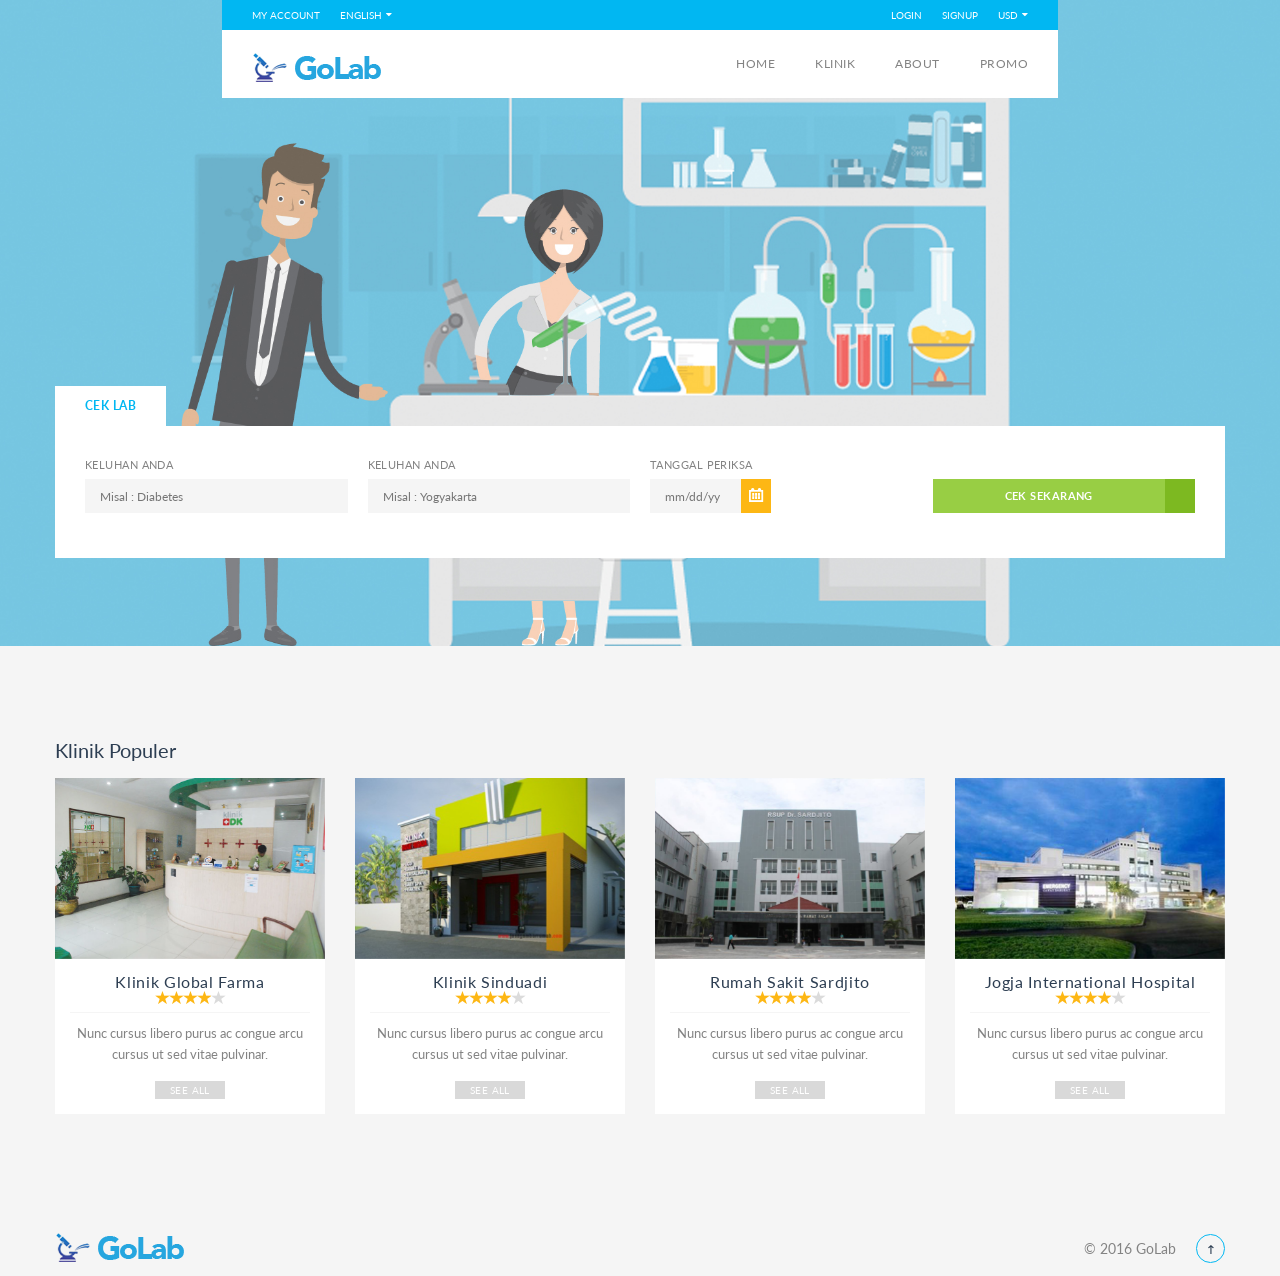
==== commit d974b61b: "slider" ====
--- a/index.html
+++ b/index.html
@@ -284,7 +284,7 @@
                         <!-- Slide1 -->
                         <li data-transition="zoomin" data-slotamount="7" data-masterspeed="1500">
                             <!-- MAIN IMAGE -->
-                            <img src="http://localhost/golab.id/images/slider.jpg" alt="">
+                            <img src="images/slider.jpg" alt="">
                         </li>
                     </ul>
                 </div>
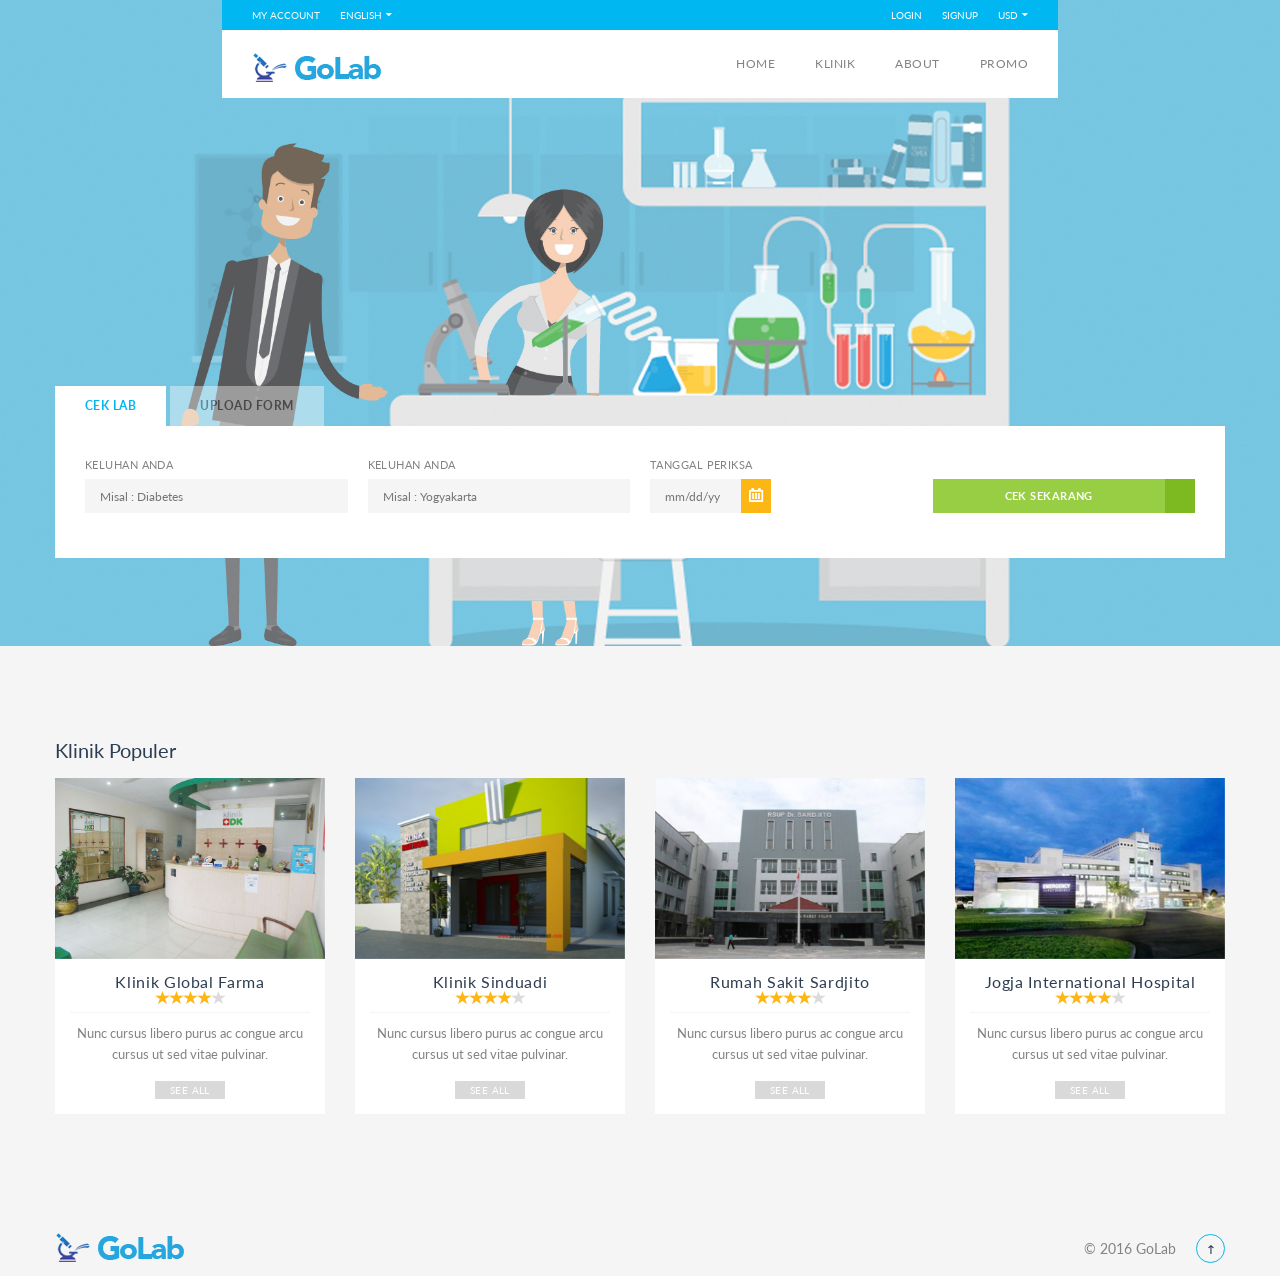
==== commit 6d04f1ef: "tab 2" ====
--- a/index.html
+++ b/index.html
@@ -8,8 +8,8 @@
     
     <!-- Meta Tags -->
     <meta charset="utf-8">
-    <meta name="keywords" content="HTML5 Template" />
-    <meta name="description" content="Travelo | Responsive HTML5 Travel Template">
+    <meta name="keywords" content="Golab | Wanna Check Lab" />
+    <meta name="description" content="Golab | Wanna Check Lab">
     <meta name="author" content="SoapTheme">
 
     <meta name="viewport" content="width=device-width, initial-scale=1.0">
@@ -295,8 +295,8 @@
                 <div class="search-box container">
                     <ul class="search-tabs clearfix">
                         <li class="active"><a href="#" data-toggle="tab">CEK LAB</a></li>
-                       <!-- <li><a href="#flights-tab" data-toggle="tab">FLIGHTS</a></li>
-                        <li><a href="#flight-and-hotel-tab" data-toggle="tab">FLIGHT &amp; HOTELS</a></li>
+                       <li><a href="#flights-tab" data-toggle="tab">UPLOAD FORM</a></li>
+                        <!-- <li><a href="#flight-and-hotel-tab" data-toggle="tab">FLIGHT &amp; HOTELS</a></li>
                         <li><a href="#cars-tab" data-toggle="tab">CARS</a></li>
                         <li><a href="#cruises-tab" data-toggle="tab">CRUISES</a></li>
                         <li><a href="#flight-status-tab" data-toggle="tab">FLIGHT STATUS</a></li>
@@ -305,8 +305,8 @@
                     <div class="visible-mobile">
                         <ul id="mobile-search-tabs" class="search-tabs clearfix">
                             <li class="active"><a href="#">CEK LAB</a></li>
-                           <!-- <li><a href="#flights-tab">FLIGHTS</a></li>
-                            <li><a href="#flight-and-hotel-tab">FLIGHT &amp; HOTELS</a></li>
+                            <li><a href="#flights-tab">UPLOAD FORM</a></li>
+                           <!--  <li><a href="#flight-and-hotel-tab">FLIGHT &amp; HOTELS</a></li>
                             <li><a href="#cars-tab">CARS</a></li>
                             <li><a href="#cruises-tab">CRUISES</a></li>
                             <li><a href="#flight-status-tab">FLIGHT STATUS</a></li>
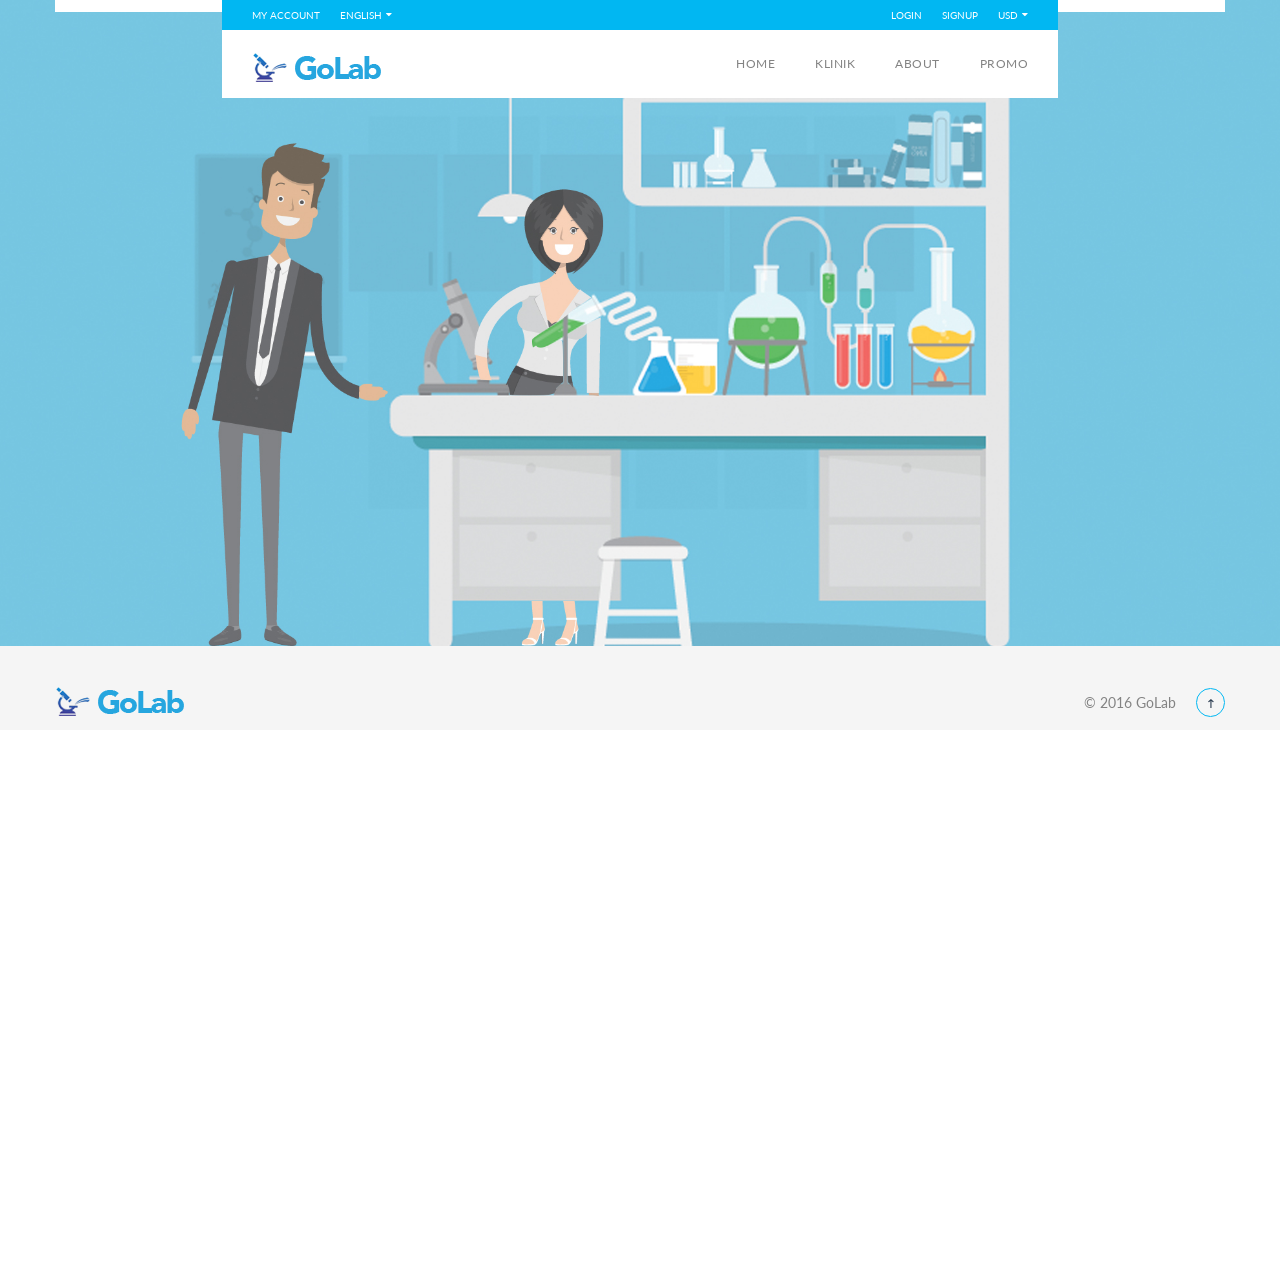
==== commit 0425d73e: "tab23" ====
--- a/index.html
+++ b/index.html
@@ -294,7 +294,7 @@
             <div class="search-box-wrapper">
                 <div class="search-box container">
                     <ul class="search-tabs clearfix">
-                        <li class="active"><a href="#" data-toggle="tab">CEK LAB</a></li>
+                        <li class="active"><a href="#hotels-tab" data-toggle="tab">CEK LAB</a></li>
                        <li><a href="#flights-tab" data-toggle="tab">UPLOAD FORM</a></li>
                         <!-- <li><a href="#flight-and-hotel-tab" data-toggle="tab">FLIGHT &amp; HOTELS</a></li>
                         <li><a href="#cars-tab" data-toggle="tab">CARS</a></li>
@@ -304,7 +304,7 @@
                     </ul>
                     <div class="visible-mobile">
                         <ul id="mobile-search-tabs" class="search-tabs clearfix">
-                            <li class="active"><a href="#">CEK LAB</a></li>
+                            <li class="active"><a href="#hotels-tab">CEK LAB</a></li>
                             <li><a href="#flights-tab">UPLOAD FORM</a></li>
                            <!--  <li><a href="#flight-and-hotel-tab">FLIGHT &amp; HOTELS</a></li>
                             <li><a href="#cars-tab">CARS</a></li>
@@ -354,7 +354,7 @@
                         <div class="tab-pane fade" id="flights-tab">
                             <form action="flight-list-view.html" method="post">
                                 <div class="row">
-                                    <div class="col-md-4">
+                                   <!-- <div class="col-md-4">
                                         <h4 class="title">Where</h4>
                                         <div class="form-group">
                                             <label>Leaving From</label>
@@ -449,7 +449,7 @@
                                                 <button class="full-width icon-check">SERACH NOW</button>
                                             </div>
                                         </div>
-                                    </div>
+                                    </div> -->
                                 </div>
                             </form>
                         </div>
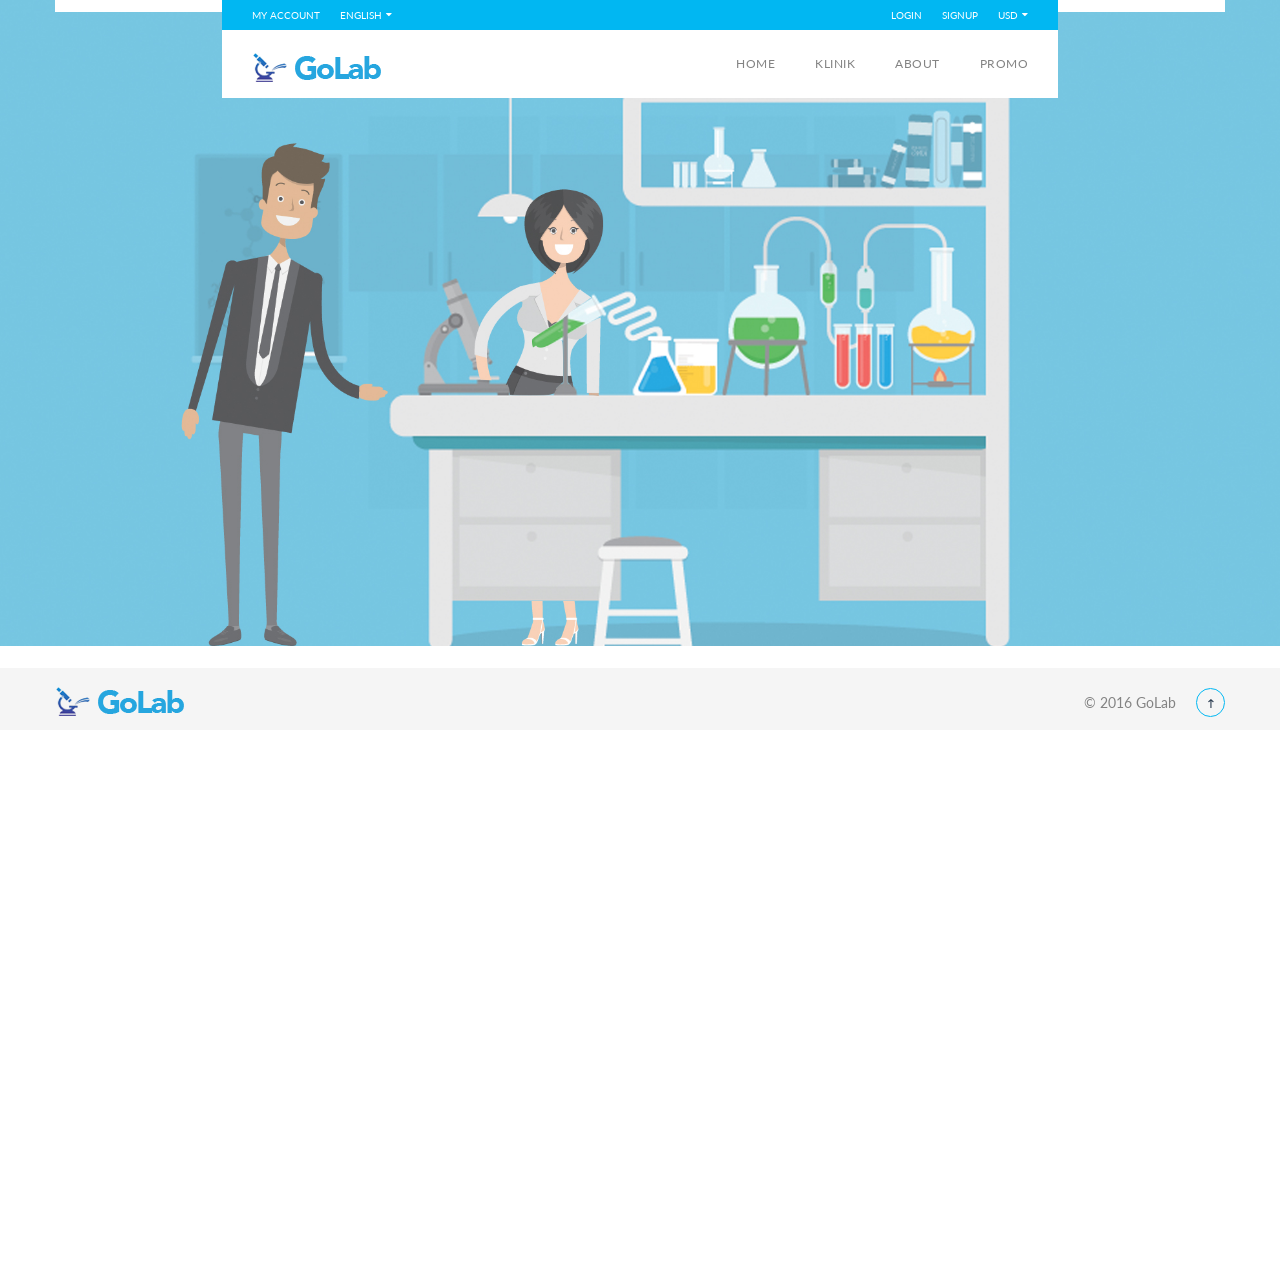
==== commit 08a1d0ef: "asdasd" ====
--- a/index.html
+++ b/index.html
@@ -458,7 +458,7 @@
                             <form action="flight-list-view.html" method="post">
                                 <div class="row">
                                     <div class="col-md-4">
-                                        <h4 class="title">Where</h4>
+                                     <!--   <h4 class="title">Where</h4>
                                         <div class="form-group">
                                             <label>Leaving From</label>
                                             <input type="text" class="input-text full-width" placeholder="city, distirct or specific airpot" />
@@ -552,7 +552,7 @@
                                                 <button class="full-width icon-check">SERACH NOW</button>
                                             </div>
                                         </div>
-                                    </div>
+                                    </div> -->
                                 </div>
                             </form>
                         </div>
